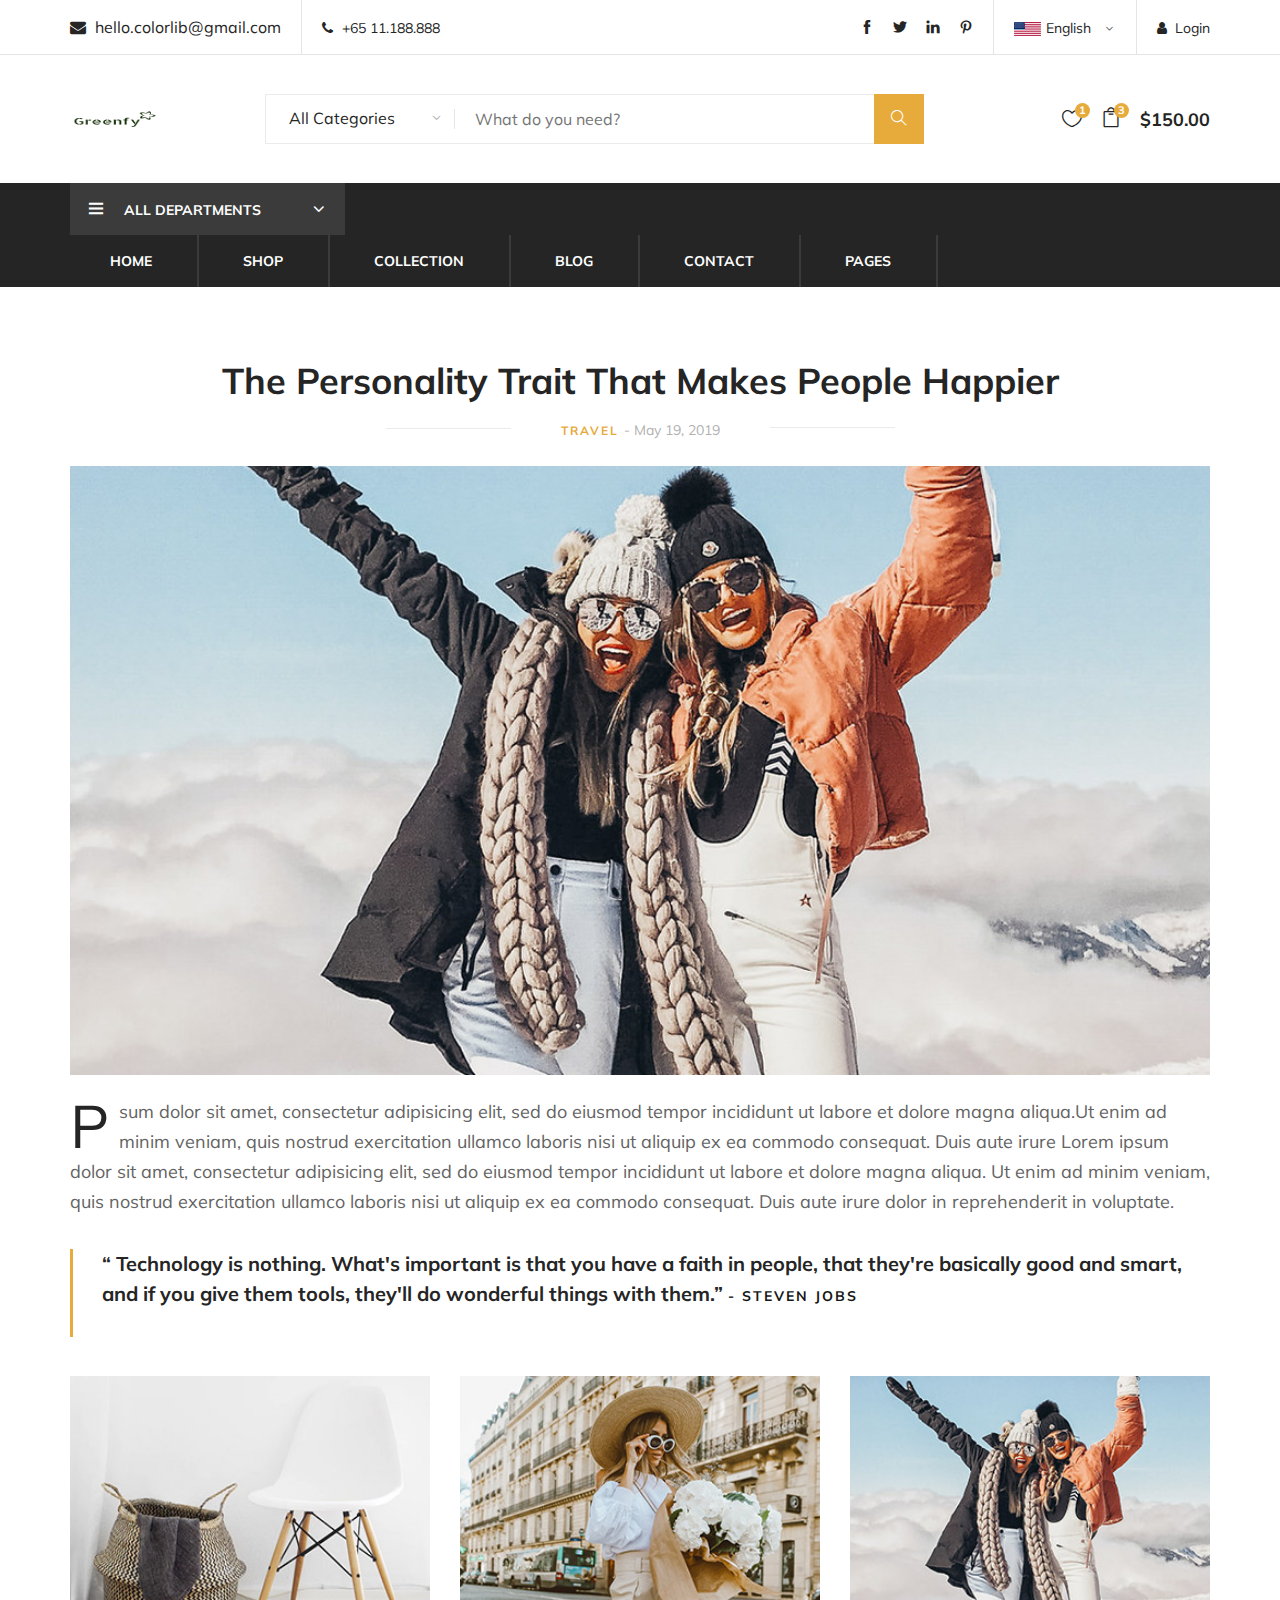
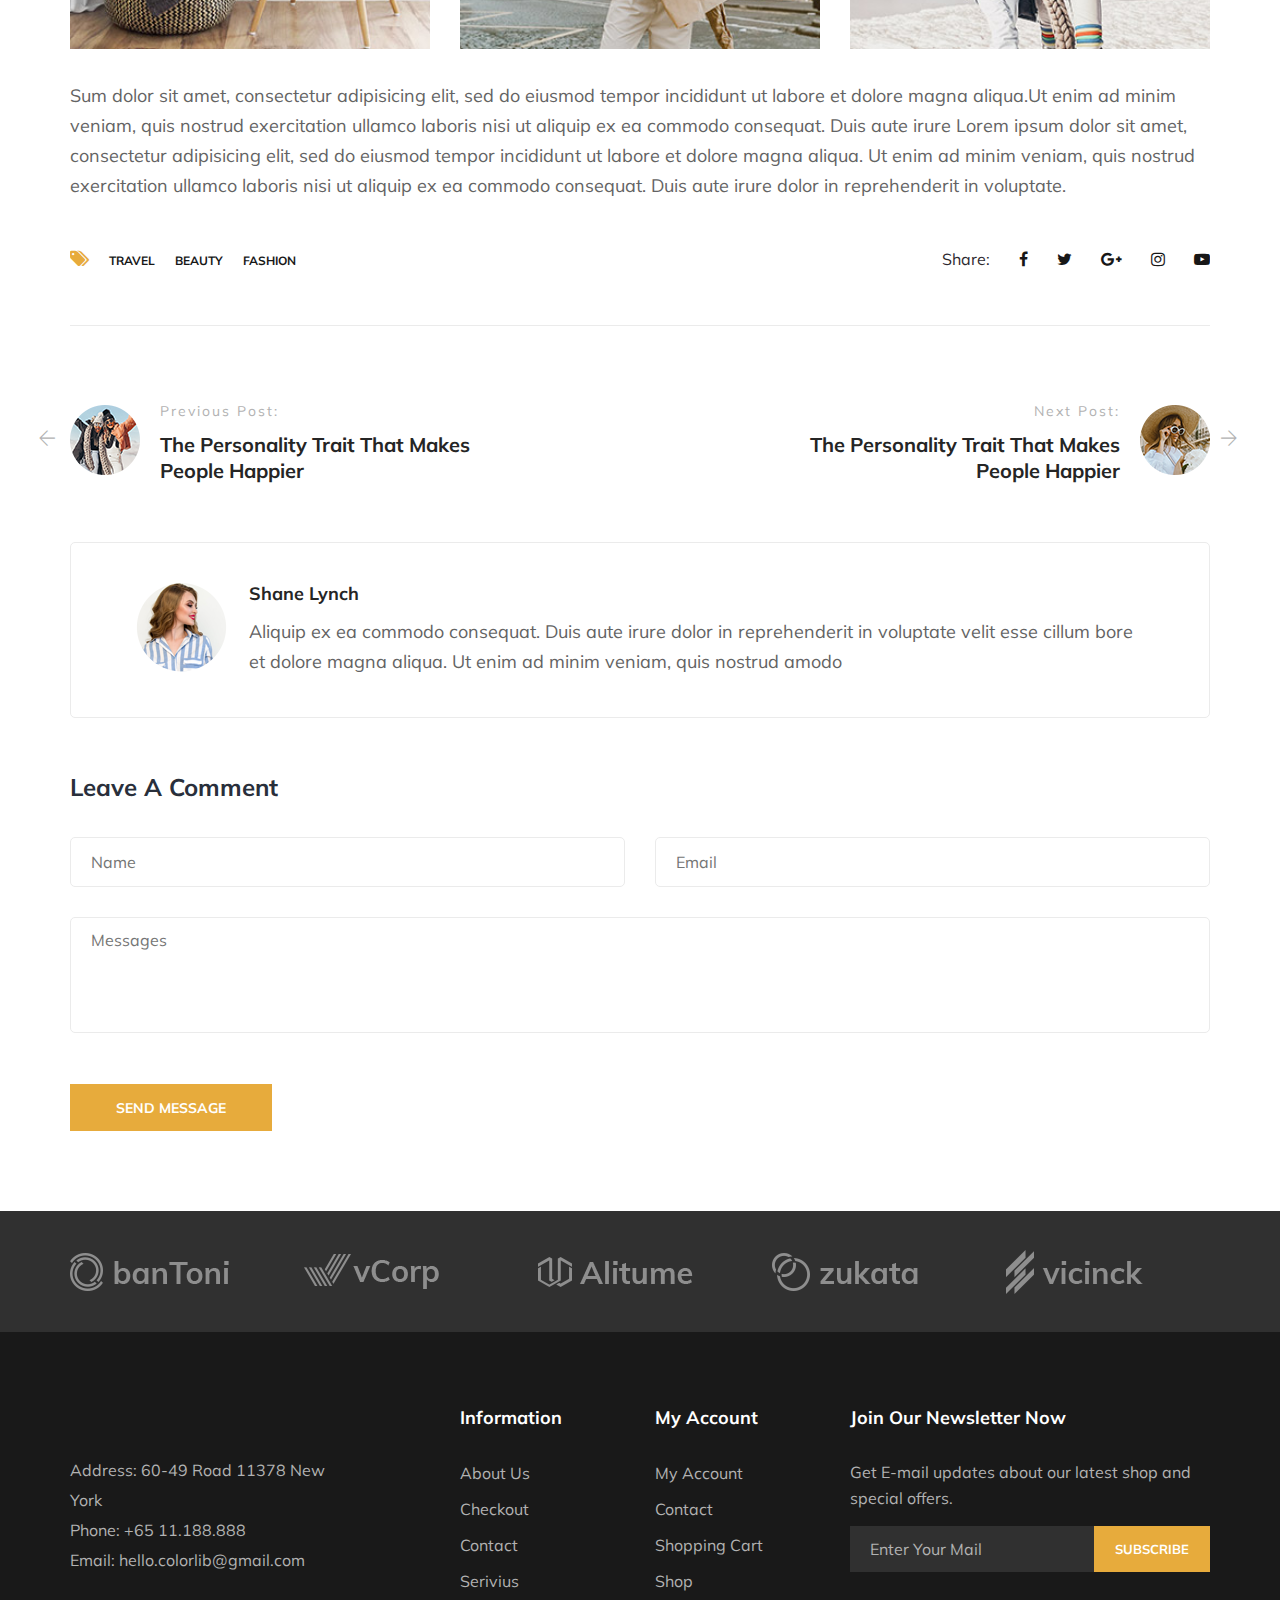
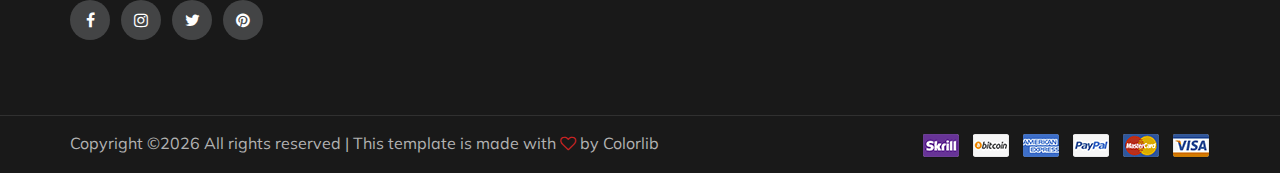
==== GreenfyTemplate/blog-details.html @ fe56a2eb "added templete" ====
<!DOCTYPE html>
<html lang="zxx">

<head>
    <meta charset="UTF-8">
    <meta name="description" content="Fashi Template">
    <meta name="keywords" content="Fashi, unica, creative, html">
    <meta name="viewport" content="width=device-width, initial-scale=1.0">
    <meta http-equiv="X-UA-Compatible" content="ie=edge">
    <title>Fashi | Template</title>

    <!-- Google Font -->
    <link href="https://fonts.googleapis.com/css?family=Muli:300,400,500,600,700,800,900&display=swap" rel="stylesheet">

    <!-- Css Styles -->
    <link rel="stylesheet" href="css/bootstrap.min.css" type="text/css">
    <link rel="stylesheet" href="css/font-awesome.min.css" type="text/css">
    <link rel="stylesheet" href="css/themify-icons.css" type="text/css">
    <link rel="stylesheet" href="css/elegant-icons.css" type="text/css">
    <link rel="stylesheet" href="css/owl.carousel.min.css" type="text/css">
    <link rel="stylesheet" href="css/nice-select.css" type="text/css">
    <link rel="stylesheet" href="css/jquery-ui.min.css" type="text/css">
    <link rel="stylesheet" href="css/slicknav.min.css" type="text/css">
    <link rel="stylesheet" href="css/style.css" type="text/css">
</head>

<body>
    <!-- Page Preloder -->
    <div id="preloder">
        <div class="loader"></div>
    </div>

    <!-- Header Section Begin -->
    <header class="header-section">
        <div class="header-top">
            <div class="container">
                <div class="ht-left">
                    <div class="mail-service">
                        <i class=" fa fa-envelope"></i>
                        hello.colorlib@gmail.com
                    </div>
                    <div class="phone-service">
                        <i class=" fa fa-phone"></i>
                        +65 11.188.888
                    </div>
                </div>
                <div class="ht-right">
                    <a href="#" class="login-panel"><i class="fa fa-user"></i>Login</a>
                    <div class="lan-selector">
                        <select class="language_drop" name="countries" id="countries" style="width:300px;">
                            <option value='yt' data-image="img/flag-1.jpg" data-imagecss="flag yt"
                                data-title="English">English</option>
                            <option value='yu' data-image="img/flag-2.jpg" data-imagecss="flag yu"
                                data-title="Bangladesh">German </option>
                        </select>
                    </div>
                    <div class="top-social">
                        <a href="#"><i class="ti-facebook"></i></a>
                        <a href="#"><i class="ti-twitter-alt"></i></a>
                        <a href="#"><i class="ti-linkedin"></i></a>
                        <a href="#"><i class="ti-pinterest"></i></a>
                    </div>
                </div>
            </div>
        </div>
        <div class="container">
            <div class="inner-header">
                <div class="row">
                    <div class="col-lg-2 col-md-2">
                        <div class="logo">
                            <a href="./index.html">
                                <img src="img/logo.png" alt="">
                            </a>
                        </div>
                    </div>
                    <div class="col-lg-7 col-md-7">
                        <div class="advanced-search">
                            <button type="button" class="category-btn">All Categories</button>
                            <form action="#" class="input-group">
                                <input type="text" placeholder="What do you need?">
                                <button type="button"><i class="ti-search"></i></button>
                            </form>
                        </div>
                    </div>
                    <div class="col-lg-3 text-right col-md-3">
                        <ul class="nav-right">
                            <li class="heart-icon"><a href="#">
                                    <i class="icon_heart_alt"></i>
                                    <span>1</span>
                                </a>
                            </li>
                            <li class="cart-icon"><a href="#">
                                    <i class="icon_bag_alt"></i>
                                    <span>3</span>
                                </a>
                                <div class="cart-hover">
                                    <div class="select-items">
                                        <table>
                                            <tbody>
                                                <tr>
                                                    <td class="si-pic"><img src="img/select-product-1.jpg" alt=""></td>
                                                    <td class="si-text">
                                                        <div class="product-selected">
                                                            <p>$60.00 x 1</p>
                                                            <h6>Kabino Bedside Table</h6>
                                                        </div>
                                                    </td>
                                                    <td class="si-close">
                                                        <i class="ti-close"></i>
                                                    </td>
                                                </tr>
                                                <tr>
                                                    <td class="si-pic"><img src="img/select-product-2.jpg" alt=""></td>
                                                    <td class="si-text">
                                                        <div class="product-selected">
                                                            <p>$60.00 x 1</p>
                                                            <h6>Kabino Bedside Table</h6>
                                                        </div>
                                                    </td>
                                                    <td class="si-close">
                                                        <i class="ti-close"></i>
                                                    </td>
                                                </tr>
                                            </tbody>
                                        </table>
                                    </div>
                                    <div class="select-total">
                                        <span>total:</span>
                                        <h5>$120.00</h5>
                                    </div>
                                    <div class="select-button">
                                        <a href="#" class="primary-btn view-card">VIEW CARD</a>
                                        <a href="#" class="primary-btn checkout-btn">CHECK OUT</a>
                                    </div>
                                </div>
                            </li>
                            <li class="cart-price">$150.00</li>
                        </ul>
                    </div>
                </div>
            </div>
        </div>
        <div class="nav-item">
            <div class="container">
                <div class="nav-depart">
                    <div class="depart-btn">
                        <i class="ti-menu"></i>
                        <span>All departments</span>
                        <ul class="depart-hover">
                            <li class="active"><a href="#">Women’s Clothing</a></li>
                            <li><a href="#">Men’s Clothing</a></li>
                            <li><a href="#">Underwear</a></li>
                            <li><a href="#">Kid's Clothing</a></li>
                            <li><a href="#">Brand Fashion</a></li>
                            <li><a href="#">Accessories/Shoes</a></li>
                            <li><a href="#">Luxury Brands</a></li>
                            <li><a href="#">Brand Outdoor Apparel</a></li>
                        </ul>
                    </div>
                </div>
                <nav class="nav-menu mobile-menu">
                    <ul>
                        <li><a href="./index.html">Home</a></li>
                        <li><a href="./shop.html">Shop</a></li>
                        <li><a href="#">Collection</a>
                            <ul class="dropdown">
                                <li><a href="#">Men's</a></li>
                                <li><a href="#">Women's</a></li>
                                <li><a href="#">Kid's</a></li>
                            </ul>
                        </li>
                        <li><a href="./blog.html">Blog</a></li>
                        <li><a href="./check-out.html">Contact</a></li>
                        <li><a href="#">Pages</a>
                            <ul class="dropdown">
                                <li><a href="./blog-details.html">Blog Details</a></li>
                                <li><a href="./shopping-cart.html">Shopping Cart</a></li>
                                <li><a href="./check-out.html">Checkout</a></li>
                                <li><a href="./faq.html">Faq</a></li>
                                <li><a href="./register.html">Register</a></li>
                                <li><a href="./login.html">Login</a></li>
                            </ul>
                        </li>
                    </ul>
                </nav>
                <div id="mobile-menu-wrap"></div>
            </div>
        </div>
    </header>
    <!-- Header End -->

    <!-- Blog Details Section Begin -->
    <section class="blog-details spad">
        <div class="container">
            <div class="row">
                <div class="col-lg-12">
                    <div class="blog-details-inner">
                        <div class="blog-detail-title">
                            <h2>The Personality Trait That Makes People Happier</h2>
                            <p>travel <span>- May 19, 2019</span></p>
                        </div>
                        <div class="blog-large-pic">
                            <img src="img/blog/blog-detail.jpg" alt="">
                        </div>
                        <div class="blog-detail-desc">
                            <p>psum dolor sit amet, consectetur adipisicing elit, sed do eiusmod tempor incididunt ut
                                labore et dolore magna aliqua.Ut enim ad minim veniam, quis nostrud exercitation ullamco
                                laboris nisi ut aliquip ex ea commodo consequat. Duis aute irure Lorem ipsum dolor sit
                                amet, consectetur adipisicing elit, sed do eiusmod tempor incididunt ut labore et dolore
                                magna aliqua. Ut enim ad minim veniam, quis nostrud exercitation ullamco laboris nisi ut
                                aliquip ex ea commodo consequat. Duis aute irure dolor in reprehenderit in voluptate.
                            </p>
                        </div>
                        <div class="blog-quote">
                            <p>“ Technology is nothing. What's important is that you have a faith in people, that
                                they're basically good and smart, and if you give them tools, they'll do wonderful
                                things with them.” <span>- Steven Jobs</span></p>
                        </div>
                        <div class="blog-more">
                            <div class="row">
                                <div class="col-sm-4">
                                    <img src="img/blog/blog-detail-1.jpg" alt="">
                                </div>
                                <div class="col-sm-4">
                                    <img src="img/blog/blog-detail-2.jpg" alt="">
                                </div>
                                <div class="col-sm-4">
                                    <img src="img/blog/blog-detail-3.jpg" alt="">
                                </div>
                            </div>
                        </div>
                        <p>Sum dolor sit amet, consectetur adipisicing elit, sed do eiusmod tempor incididunt ut labore
                            et dolore magna aliqua.Ut enim ad minim veniam, quis nostrud exercitation ullamco laboris
                            nisi ut aliquip ex ea commodo consequat. Duis aute irure Lorem ipsum dolor sit amet,
                            consectetur adipisicing elit, sed do eiusmod tempor incididunt ut labore et dolore magna
                            aliqua. Ut enim ad minim veniam, quis nostrud exercitation ullamco laboris nisi ut aliquip
                            ex ea commodo consequat. Duis aute irure dolor in reprehenderit in voluptate.</p>
                        <div class="tag-share">
                            <div class="details-tag">
                                <ul>
                                    <li><i class="fa fa-tags"></i></li>
                                    <li>Travel</li>
                                    <li>Beauty</li>
                                    <li>Fashion</li>
                                </ul>
                            </div>
                            <div class="blog-share">
                                <span>Share:</span>
                                <div class="social-links">
                                    <a href="#"><i class="fa fa-facebook"></i></a>
                                    <a href="#"><i class="fa fa-twitter"></i></a>
                                    <a href="#"><i class="fa fa-google-plus"></i></a>
                                    <a href="#"><i class="fa fa-instagram"></i></a>
                                    <a href="#"><i class="fa fa-youtube-play"></i></a>
                                </div>
                            </div>
                        </div>
                        <div class="blog-post">
                            <div class="row">
                                <div class="col-lg-5 col-md-6">
                                    <a href="#" class="prev-blog">
                                        <div class="pb-pic">
                                            <i class="ti-arrow-left"></i>
                                            <img src="img/blog/prev-blog.png" alt="">
                                        </div>
                                        <div class="pb-text">
                                            <span>Previous Post:</span>
                                            <h5>The Personality Trait That Makes People Happier</h5>
                                        </div>
                                    </a>
                                </div>
                                <div class="col-lg-5 offset-lg-2 col-md-6">
                                    <a href="#" class="next-blog">
                                        <div class="nb-pic">
                                            <img src="img/blog/next-blog.png" alt="">
                                            <i class="ti-arrow-right"></i>
                                        </div>
                                        <div class="nb-text">
                                            <span>Next Post:</span>
                                            <h5>The Personality Trait That Makes People Happier</h5>
                                        </div>
                                    </a>
                                </div>
                            </div>
                        </div>
                        <div class="posted-by">
                            <div class="pb-pic">
                                <img src="img/blog/post-by.png" alt="">
                            </div>
                            <div class="pb-text">
                                <a href="#">
                                    <h5>Shane Lynch</h5>
                                </a>
                                <p>Aliquip ex ea commodo consequat. Duis aute irure dolor in reprehenderit in voluptate
                                    velit esse cillum bore et dolore magna aliqua. Ut enim ad minim veniam, quis nostrud
                                    amodo</p>
                            </div>
                        </div>
                        <div class="leave-comment">
                            <h4>Leave A Comment</h4>
                            <form action="#" class="comment-form">
                                <div class="row">
                                    <div class="col-lg-6">
                                        <input type="text" placeholder="Name">
                                    </div>
                                    <div class="col-lg-6">
                                        <input type="text" placeholder="Email">
                                    </div>
                                    <div class="col-lg-12">
                                        <textarea placeholder="Messages"></textarea>
                                        <button type="submit" class="site-btn">Send message</button>
                                    </div>
                                </div>
                            </form>
                        </div>
                    </div>
                </div>
            </div>
        </div>
    </section>
    <!-- Blog Details Section End -->

    <!-- Partner Logo Section Begin -->
    <div class="partner-logo">
        <div class="container">
            <div class="logo-carousel owl-carousel">
                <div class="logo-item">
                    <div class="tablecell-inner">
                        <img src="img/logo-carousel/logo-1.png" alt="">
                    </div>
                </div>
                <div class="logo-item">
                    <div class="tablecell-inner">
                        <img src="img/logo-carousel/logo-2.png" alt="">
                    </div>
                </div>
                <div class="logo-item">
                    <div class="tablecell-inner">
                        <img src="img/logo-carousel/logo-3.png" alt="">
                    </div>
                </div>
                <div class="logo-item">
                    <div class="tablecell-inner">
                        <img src="img/logo-carousel/logo-4.png" alt="">
                    </div>
                </div>
                <div class="logo-item">
                    <div class="tablecell-inner">
                        <img src="img/logo-carousel/logo-5.png" alt="">
                    </div>
                </div>
            </div>
        </div>
    </div>
    <!-- Partner Logo Section End -->

    <!-- Footer Section Begin -->
    <footer class="footer-section">
        <div class="container">
            <div class="row">
                <div class="col-lg-3">
                    <div class="footer-left">
                        <div class="footer-logo">
                            <a href="#"><img src="img/footer-logo.png" alt=""></a>
                        </div>
                        <ul>
                            <li>Address: 60-49 Road 11378 New York</li>
                            <li>Phone: +65 11.188.888</li>
                            <li>Email: hello.colorlib@gmail.com</li>
                        </ul>
                        <div class="footer-social">
                            <a href="#"><i class="fa fa-facebook"></i></a>
                            <a href="#"><i class="fa fa-instagram"></i></a>
                            <a href="#"><i class="fa fa-twitter"></i></a>
                            <a href="#"><i class="fa fa-pinterest"></i></a>
                        </div>
                    </div>
                </div>
                <div class="col-lg-2 offset-lg-1">
                    <div class="footer-widget">
                        <h5>Information</h5>
                        <ul>
                            <li><a href="#">About Us</a></li>
                            <li><a href="#">Checkout</a></li>
                            <li><a href="#">Contact</a></li>
                            <li><a href="#">Serivius</a></li>
                        </ul>
                    </div>
                </div>
                <div class="col-lg-2">
                    <div class="footer-widget">
                        <h5>My Account</h5>
                        <ul>
                            <li><a href="#">My Account</a></li>
                            <li><a href="#">Contact</a></li>
                            <li><a href="#">Shopping Cart</a></li>
                            <li><a href="#">Shop</a></li>
                        </ul>
                    </div>
                </div>
                <div class="col-lg-4">
                    <div class="newslatter-item">
                        <h5>Join Our Newsletter Now</h5>
                        <p>Get E-mail updates about our latest shop and special offers.</p>
                        <form action="#" class="subscribe-form">
                            <input type="text" placeholder="Enter Your Mail">
                            <button type="button">Subscribe</button>
                        </form>
                    </div>
                </div>
            </div>
        </div>
        <div class="copyright-reserved">
            <div class="container">
                <div class="row">
                    <div class="col-lg-12">
                        <div class="copyright-text">
                            <!-- Link back to Colorlib can't be removed. Template is licensed under CC BY 3.0. -->
Copyright &copy;<script>document.write(new Date().getFullYear());</script> All rights reserved | This template is made with <i class="fa fa-heart-o" aria-hidden="true"></i> by <a href="https://colorlib.com" target="_blank">Colorlib</a>
<!-- Link back to Colorlib can't be removed. Template is licensed under CC BY 3.0. -->
                        </div>
                        <div class="payment-pic">
                            <img src="img/payment-method.png" alt="">
                        </div>
                    </div>
                </div>
            </div>
        </div>
    </footer>
    <!-- Footer Section End -->

    <!-- Js Plugins -->
    <script src="js/jquery-3.3.1.min.js"></script>
    <script src="js/bootstrap.min.js"></script>
    <script src="js/jquery-ui.min.js"></script>
    <script src="js/jquery.countdown.min.js"></script>
    <script src="js/jquery.nice-select.min.js"></script>
    <script src="js/jquery.zoom.min.js"></script>
    <script src="js/jquery.dd.min.js"></script>
    <script src="js/jquery.slicknav.js"></script>
    <script src="js/owl.carousel.min.js"></script>
    <script src="js/main.js"></script>
</body>

</html>
---- GreenfyTemplate/css/themify-icons.css ----
@font-face {
	font-family: 'themify';
	src:url('../fonts/themify.eot?-fvbane');
	src:url('../fonts/themify.eot?#iefix-fvbane') format('embedded-opentype'),
		url('../fonts/themify.woff?-fvbane') format('woff'),
		url('../fonts/themify.ttf?-fvbane') format('truetype'),
		url('../fonts/themify.svg?-fvbane#themify') format('svg');
	font-weight: normal;
	font-style: normal;
}

[class^="ti-"], [class*=" ti-"] {
	font-family: 'themify';
	speak: none;
	font-style: normal;
	font-weight: normal;
	font-variant: normal;
	text-transform: none;
	line-height: 1;

	/* Better Font Rendering =========== */
	-webkit-font-smoothing: antialiased;
	-moz-osx-font-smoothing: grayscale;
}

.ti-wand:before {
	content: "\e600";
}
.ti-volume:before {
	content: "\e601";
}
.ti-user:before {
	content: "\e602";
}
.ti-unlock:before {
	content: "\e603";
}
.ti-unlink:before {
	content: "\e604";
}
.ti-trash:before {
	content: "\e605";
}
.ti-thought:before {
	content: "\e606";
}
.ti-target:before {
	content: "\e607";
}
.ti-tag:before {
	content: "\e608";
}
.ti-tablet:before {
	content: "\e609";
}
.ti-star:before {
	content: "\e60a";
}
.ti-spray:before {
	content: "\e60b";
}
.ti-signal:before {
	content: "\e60c";
}
.ti-shopping-cart:before {
	content: "\e60d";
}
.ti-shopping-cart-full:before {
	content: "\e60e";
}
.ti-settings:before {
	content: "\e60f";
}
.ti-search:before {
	content: "\e610";
}
.ti-zoom-in:before {
	content: "\e611";
}
.ti-zoom-out:before {
	content: "\e612";
}
.ti-cut:before {
	content: "\e613";
}
.ti-ruler:before {
	content: "\e614";
}
.ti-ruler-pencil:before {
	content: "\e615";
}
.ti-ruler-alt:before {
	content: "\e616";
}
.ti-bookmark:before {
	content: "\e617";
}
.ti-bookmark-alt:before {
	content: "\e618";
}
.ti-reload:before {
	content: "\e619";
}
.ti-plus:before {
	content: "\e61a";
}
.ti-pin:before {
	content: "\e61b";
}
.ti-pencil:before {
	content: "\e61c";
}
.ti-pencil-alt:before {
	content: "\e61d";
}
.ti-paint-roller:before {
	content: "\e61e";
}
.ti-paint-bucket:before {
	content: "\e61f";
}
.ti-na:before {
	content: "\e620";
}
.ti-mobile:before {
	content: "\e621";
}
.ti-minus:before {
	content: "\e622";
}
.ti-medall:before {
	content: "\e623";
}
.ti-medall-alt:before {
	content: "\e624";
}
.ti-marker:before {
	content: "\e625";
}
.ti-marker-alt:before {
	content: "\e626";
}
.ti-arrow-up:before {
	content: "\e627";
}
.ti-arrow-right:before {
	content: "\e628";
}
.ti-arrow-left:before {
	content: "\e629";
}
.ti-arrow-down:before {
	content: "\e62a";
}
.ti-lock:before {
	content: "\e62b";
}
.ti-location-arrow:before {
	content: "\e62c";
}
.ti-link:before {
	content: "\e62d";
}
.ti-layout:before {
	content: "\e62e";
}
.ti-layers:before {
	content: "\e62f";
}
.ti-layers-alt:before {
	content: "\e630";
}
.ti-key:before {
	content: "\e631";
}
.ti-import:before {
	content: "\e632";
}
.ti-image:before {
	content: "\e633";
}
.ti-heart:before {
	content: "\e634";
}
.ti-heart-broken:before {
	content: "\e635";
}
.ti-hand-stop:before {
	content: "\e636";
}
.ti-hand-open:before {
	content: "\e637";
}
.ti-hand-drag:before {
	content: "\e638";
}
.ti-folder:before {
	content: "\e639";
}
.ti-flag:before {
	content: "\e63a";
}
.ti-flag-alt:before {
	content: "\e63b";
}
.ti-flag-alt-2:before {
	content: "\e63c";
}
.ti-eye:before {
	content: "\e63d";
}
.ti-export:before {
	content: "\e63e";
}
.ti-exchange-vertical:before {
	content: "\e63f";
}
.ti-desktop:before {
	content: "\e640";
}
.ti-cup:before {
	content: "\e641";
}
.ti-crown:before {
	content: "\e642";
}
.ti-comments:before {
	content: "\e643";
}
.ti-comment:before {
	content: "\e644";
}
.ti-comment-alt:before {
	content: "\e645";
}
.ti-close:before {
	content: "\e646";
}
.ti-clip:before {
	content: "\e647";
}
.ti-angle-up:before {
	content: "\e648";
}
.ti-angle-right:before {
	content: "\e649";
}
.ti-angle-left:before {
	content: "\e64a";
}
.ti-angle-down:before {
	content: "\e64b";
}
.ti-check:before {
	content: "\e64c";
}
.ti-check-box:before {
	content: "\e64d";
}
.ti-camera:before {
	content: "\e64e";
}
.ti-announcement:before {
	content: "\e64f";
}
.ti-brush:before {
	content: "\e650";
}
.ti-briefcase:before {
	content: "\e651";
}
.ti-bolt:before {
	content: "\e652";
}
.ti-bolt-alt:before {
	content: "\e653";
}
.ti-blackboard:before {
	content: "\e654";
}
.ti-bag:before {
	content: "\e655";
}
.ti-move:before {
	content: "\e656";
}
.ti-arrows-vertical:before {
	content: "\e657";
}
.ti-arrows-horizontal:before {
	content: "\e658";
}
.ti-fullscreen:before {
	content: "\e659";
}
.ti-arrow-top-right:before {
	content: "\e65a";
}
.ti-arrow-top-left:before {
	content: "\e65b";
}
.ti-arrow-circle-up:before {
	content: "\e65c";
}
.ti-arrow-circle-right:before {
	content: "\e65d";
}
.ti-arrow-circle-left:before {
	content: "\e65e";
}
.ti-arrow-circle-down:before {
	content: "\e65f";
}
.ti-angle-double-up:before {
	content: "\e660";
}
.ti-angle-double-right:before {
	content: "\e661";
}
.ti-angle-double-left:before {
	content: "\e662";
}
.ti-angle-double-down:before {
	content: "\e663";
}
.ti-zip:before {
	content: "\e664";
}
.ti-world:before {
	content: "\e665";
}
.ti-wheelchair:before {
	content: "\e666";
}
.ti-view-list:before {
	content: "\e667";
}
.ti-view-list-alt:before {
	content: "\e668";
}
.ti-view-grid:before {
	content: "\e669";
}
.ti-uppercase:before {
	content: "\e66a";
}
.ti-upload:before {
	content: "\e66b";
}
.ti-underline:before {
	content: "\e66c";
}
.ti-truck:before {
	content: "\e66d";
}
.ti-timer:before {
	content: "\e66e";
}
.ti-ticket:before {
	content: "\e66f";
}
.ti-thumb-up:before {
	content: "\e670";
}
.ti-thumb-down:before {
	content: "\e671";
}
.ti-text:before {
	content: "\e672";
}
.ti-stats-up:before {
	content: "\e673";
}
.ti-stats-down:before {
	content: "\e674";
}
.ti-split-v:before {
	content: "\e675";
}
.ti-split-h:before {
	content: "\e676";
}
.ti-smallcap:before {
	content: "\e677";
}
.ti-shine:before {
	content: "\e678";
}
.ti-shift-right:before {
	content: "\e679";
}
.ti-shift-left:before {
	content: "\e67a";
}
.ti-shield:before {
	content: "\e67b";
}
.ti-notepad:before {
	content: "\e67c";
}
.ti-server:before {
	content: "\e67d";
}
.ti-quote-right:before {
	content: "\e67e";
}
.ti-quote-left:before {
	content: "\e67f";
}
.ti-pulse:before {
	content: "\e680";
}
.ti-printer:before {
	content: "\e681";
}
.ti-power-off:before {
	content: "\e682";
}
.ti-plug:before {
	content: "\e683";
}
.ti-pie-chart:before {
	content: "\e684";
}
.ti-paragraph:before {
	content: "\e685";
}
.ti-panel:before {
	content: "\e686";
}
.ti-package:before {
	content: "\e687";
}
.ti-music:before {
	content: "\e688";
}
.ti-music-alt:before {
	content: "\e689";
}
.ti-mouse:before {
	content: "\e68a";
}
.ti-mouse-alt:before {
	content: "\e68b";
}
.ti-money:before {
	content: "\e68c";
}
.ti-microphone:before {
	content: "\e68d";
}
.ti-menu:before {
	content: "\e68e";
}
.ti-menu-alt:before {
	content: "\e68f";
}
.ti-map:before {
	content: "\e690";
}
.ti-map-alt:before {
	content: "\e691";
}
.ti-loop:before {
	content: "\e692";
}
.ti-location-pin:before {
	content: "\e693";
}
.ti-list:before {
	content: "\e694";
}
.ti-light-bulb:before {
	content: "\e695";
}
.ti-Italic:before {
	content: "\e696";
}
.ti-info:before {
	content: "\e697";
}
.ti-infinite:before {
	content: "\e698";
}
.ti-id-badge:before {
	content: "\e699";
}
.ti-hummer:before {
	content: "\e69a";
}
.ti-home:before {
	content: "\e69b";
}
.ti-help:before {
	content: "\e69c";
}
.ti-headphone:before {
	content: "\e69d";
}
.ti-harddrives:before {
	content: "\e69e";
}
.ti-harddrive:before {
	content: "\e69f";
}
.ti-gift:before {
	content: "\e6a0";
}
.ti-game:before {
	content: "\e6a1";
}
.ti-filter:before {
	content: "\e6a2";
}
.ti-files:before {
	content: "\e6a3";
}
.ti-file:before {
	content: "\e6a4";
}
.ti-eraser:before {
	content: "\e6a5";
}
.ti-envelope:before {
	content: "\e6a6";
}
.ti-download:before {
	content: "\e6a7";
}
.ti-direction:before {
	content: "\e6a8";
}
.ti-direction-alt:before {
	content: "\e6a9";
}
.ti-dashboard:before {
	content: "\e6aa";
}
.ti-control-stop:before {
	content: "\e6ab";
}
.ti-control-shuffle:before {
	content: "\e6ac";
}
.ti-control-play:before {
	content: "\e6ad";
}
.ti-control-pause:before {
	content: "\e6ae";
}
.ti-control-forward:before {
	content: "\e6af";
}
.ti-control-backward:before {
	content: "\e6b0";
}
.ti-cloud:before {
	content: "\e6b1";
}
.ti-cloud-up:before {
	content: "\e6b2";
}
.ti-cloud-down:before {
	content: "\e6b3";
}
.ti-clipboard:before {
	content: "\e6b4";
}
.ti-car:before {
	content: "\e6b5";
}
.ti-calendar:before {
	content: "\e6b6";
}
.ti-book:before {
	content: "\e6b7";
}
.ti-bell:before {
	content: "\e6b8";
}
.ti-basketball:before {
	content: "\e6b9";
}
.ti-bar-chart:before {
	content: "\e6ba";
}
.ti-bar-chart-alt:before {
	content: "\e6bb";
}
.ti-back-right:before {
	content: "\e6bc";
}
.ti-back-left:before {
	content: "\e6bd";
}
.ti-arrows-corner:before {
	content: "\e6be";
}
.ti-archive:before {
	content: "\e6bf";
}
.ti-anchor:before {
	content: "\e6c0";
}
.ti-align-right:before {
	content: "\e6c1";
}
.ti-align-left:before {
	content: "\e6c2";
}
.ti-align-justify:before {
	content: "\e6c3";
}
.ti-align-center:before {
	content: "\e6c4";
}
.ti-alert:before {
	content: "\e6c5";
}
.ti-alarm-clock:before {
	content: "\e6c6";
}
.ti-agenda:before {
	content: "\e6c7";
}
.ti-write:before {
	content: "\e6c8";
}
.ti-window:before {
	content: "\e6c9";
}
.ti-widgetized:before {
	content: "\e6ca";
}
.ti-widget:before {
	content: "\e6cb";
}
.ti-widget-alt:before {
	content: "\e6cc";
}
.ti-wallet:before {
	content: "\e6cd";
}
.ti-video-clapper:before {
	content: "\e6ce";
}
.ti-video-camera:before {
	content: "\e6cf";
}
.ti-vector:before {
	content: "\e6d0";
}
.ti-themify-logo:before {
	content: "\e6d1";
}
.ti-themify-favicon:before {
	content: "\e6d2";
}
.ti-themify-favicon-alt:before {
	content: "\e6d3";
}
.ti-support:before {
	content: "\e6d4";
}
.ti-stamp:before {
	content: "\e6d5";
}
.ti-split-v-alt:before {
	content: "\e6d6";
}
.ti-slice:before {
	content: "\e6d7";
}
.ti-shortcode:before {
	content: "\e6d8";
}
.ti-shift-right-alt:before {
	content: "\e6d9";
}
.ti-shift-left-alt:before {
	content: "\e6da";
}
.ti-ruler-alt-2:before {
	content: "\e6db";
}
.ti-receipt:before {
	content: "\e6dc";
}
.ti-pin2:before {
	content: "\e6dd";
}
.ti-pin-alt:before {
	content: "\e6de";
}
.ti-pencil-alt2:before {
	content: "\e6df";
}
.ti-palette:before {
	content: "\e6e0";
}
.ti-more:before {
	content: "\e6e1";
}
.ti-more-alt:before {
	content: "\e6e2";
}
.ti-microphone-alt:before {
	content: "\e6e3";
}
.ti-magnet:before {
	content: "\e6e4";
}
.ti-line-double:before {
	content: "\e6e5";
}
.ti-line-dotted:before {
	content: "\e6e6";
}
.ti-line-dashed:before {
	content: "\e6e7";
}
.ti-layout-width-full:before {
	content: "\e6e8";
}
.ti-layout-width-default:before {
	content: "\e6e9";
}
.ti-layout-width-default-alt:before {
	content: "\e6ea";
}
.ti-layout-tab:before {
	content: "\e6eb";
}
.ti-layout-tab-window:before {
	content: "\e6ec";
}
.ti-layout-tab-v:before {
	content: "\e6ed";
}
.ti-layout-tab-min:before {
	content: "\e6ee";
}
.ti-layout-slider:before {
	content: "\e6ef";
}
.ti-layout-slider-alt:before {
	content: "\e6f0";
}
.ti-layout-sidebar-right:before {
	content: "\e6f1";
}
.ti-layout-sidebar-none:before {
	content: "\e6f2";
}
.ti-layout-sidebar-left:before {
	content: "\e6f3";
}
.ti-layout-placeholder:before {
	content: "\e6f4";
}
.ti-layout-menu:before {
	content: "\e6f5";
}
.ti-layout-menu-v:before {
	content: "\e6f6";
}
.ti-layout-menu-separated:before {
	content: "\e6f7";
}
.ti-layout-menu-full:before {
	content: "\e6f8";
}
.ti-layout-media-right-alt:before {
	content: "\e6f9";
}
.ti-layout-media-right:before {
	content: "\e6fa";
}
.ti-layout-media-overlay:before {
	content: "\e6fb";
}
.ti-layout-media-overlay-alt:before {
	content: "\e6fc";
}
.ti-layout-media-overlay-alt-2:before {
	content: "\e6fd";
}
.ti-layout-media-left-alt:before {
	content: "\e6fe";
}
.ti-layout-media-left:before {
	content: "\e6ff";
}
.ti-layout-media-center-alt:before {
	content: "\e700";
}
.ti-layout-media-center:before {
	content: "\e701";
}
.ti-layout-list-thumb:before {
	content: "\e702";
}
.ti-layout-list-thumb-alt:before {
	content: "\e703";
}
.ti-layout-list-post:before {
	content: "\e704";
}
.ti-layout-list-large-image:before {
	content: "\e705";
}
.ti-layout-line-solid:before {
	content: "\e706";
}
.ti-layout-grid4:before {
	content: "\e707";
}
.ti-layout-grid3:before {
	content: "\e708";
}
.ti-layout-grid2:before {
	content: "\e709";
}
.ti-layout-grid2-thumb:before {
	content: "\e70a";
}
.ti-layout-cta-right:before {
	content: "\e70b";
}
.ti-layout-cta-left:before {
	content: "\e70c";
}
.ti-layout-cta-center:before {
	content: "\e70d";
}
.ti-layout-cta-btn-right:before {
	content: "\e70e";
}
.ti-layout-cta-btn-left:before {
	content: "\e70f";
}
.ti-layout-column4:before {
	content: "\e710";
}
.ti-layout-column3:before {
	content: "\e711";
}
.ti-layout-column2:before {
	content: "\e712";
}
.ti-layout-accordion-separated:before {
	content: "\e713";
}
.ti-layout-accordion-merged:before {
	content: "\e714";
}
.ti-layout-accordion-list:before {
	content: "\e715";
}
.ti-ink-pen:before {
	content: "\e716";
}
.ti-info-alt:before {
	content: "\e717";
}
.ti-help-alt:before {
	content: "\e718";
}
.ti-headphone-alt:before {
	content: "\e719";
}
.ti-hand-point-up:before {
	content: "\e71a";
}
.ti-hand-point-right:before {
	content: "\e71b";
}
.ti-hand-point-left:before {
	content: "\e71c";
}
.ti-hand-point-down:before {
	content: "\e71d";
}
.ti-gallery:before {
	content: "\e71e";
}
.ti-face-smile:before {
	content: "\e71f";
}
.ti-face-sad:before {
	content: "\e720";
}
.ti-credit-card:before {
	content: "\e721";
}
.ti-control-skip-forward:before {
	content: "\e722";
}
.ti-control-skip-backward:before {
	content: "\e723";
}
.ti-control-record:before {
	content: "\e724";
}
.ti-control-eject:before {
	content: "\e725";
}
.ti-comments-smiley:before {
	content: "\e726";
}
.ti-brush-alt:before {
	content: "\e727";
}
.ti-youtube:before {
	content: "\e728";
}
.ti-vimeo:before {
	content: "\e729";
}
.ti-twitter:before {
	content: "\e72a";
}
.ti-time:before {
	content: "\e72b";
}
.ti-tumblr:before {
	content: "\e72c";
}
.ti-skype:before {
	content: "\e72d";
}
.ti-share:before {
	content: "\e72e";
}
.ti-share-alt:before {
	content: "\e72f";
}
.ti-rocket:before {
	content: "\e730";
}
.ti-pinterest:before {
	content: "\e731";
}
.ti-new-window:before {
	content: "\e732";
}
.ti-microsoft:before {
	content: "\e733";
}
.ti-list-ol:before {
	content: "\e734";
}
.ti-linkedin:before {
	content: "\e735";
}
.ti-layout-sidebar-2:before {
	content: "\e736";
}
.ti-layout-grid4-alt:before {
	content: "\e737";
}
.ti-layout-grid3-alt:before {
	content: "\e738";
}
.ti-layout-grid2-alt:before {
	content: "\e739";
}
.ti-layout-column4-alt:before {
	content: "\e73a";
}
.ti-layout-column3-alt:before {
	content: "\e73b";
}
.ti-layout-column2-alt:before {
	content: "\e73c";
}
.ti-instagram:before {
	content: "\e73d";
}
.ti-google:before {
	content: "\e73e";
}
.ti-github:before {
	content: "\e73f";
}
.ti-flickr:before {
	content: "\e740";
}
.ti-facebook:before {
	content: "\e741";
}
.ti-dropbox:before {
	content: "\e742";
}
.ti-dribbble:before {
	content: "\e743";
}
.ti-apple:before {
	content: "\e744";
}
.ti-android:before {
	content: "\e745";
}
.ti-save:before {
	content: "\e746";
}
.ti-save-alt:before {
	content: "\e747";
}
.ti-yahoo:before {
	content: "\e748";
}
.ti-wordpress:before {
	content: "\e749";
}
.ti-vimeo-alt:before {
	content: "\e74a";
}
.ti-twitter-alt:before {
	content: "\e74b";
}
.ti-tumblr-alt:before {
	content: "\e74c";
}
.ti-trello:before {
	content: "\e74d";
}
.ti-stack-overflow:before {
	content: "\e74e";
}
.ti-soundcloud:before {
	content: "\e74f";
}
.ti-sharethis:before {
	content: "\e750";
}
.ti-sharethis-alt:before {
	content: "\e751";
}
.ti-reddit:before {
	content: "\e752";
}
.ti-pinterest-alt:before {
	content: "\e753";
}
.ti-microsoft-alt:before {
	content: "\e754";
}
.ti-linux:before {
	content: "\e755";
}
.ti-jsfiddle:before {
	content: "\e756";
}
.ti-joomla:before {
	content: "\e757";
}
.ti-html5:before {
	content: "\e758";
}
.ti-flickr-alt:before {
	content: "\e759";
}
.ti-email:before {
	content: "\e75a";
}
.ti-drupal:before {
	content: "\e75b";
}
.ti-dropbox-alt:before {
	content: "\e75c";
}
.ti-css3:before {
	content: "\e75d";
}
.ti-rss:before {
	content: "\e75e";
}
.ti-rss-alt:before {
	content: "\e75f";
}
---- GreenfyTemplate/css/elegant-icons.css ----
@font-face {
	font-family: 'ElegantIcons';
	src:url('../fonts/ElegantIcons.eot');
	src:url('../fonts/ElegantIcons.eot?#iefix') format('embedded-opentype'),
		url('../fonts/ElegantIcons.woff') format('woff'),
		url('../fonts/ElegantIcons.ttf') format('truetype'),
		url('../fonts/ElegantIcons.svg#ElegantIcons') format('svg');
	font-weight: normal;
	font-style: normal;
}

/* Use the following CSS code if you want to use data attributes for inserting your icons */
[data-icon]:before {
	font-family: 'ElegantIcons';
	content: attr(data-icon);
	speak: none;
	font-weight: normal;
	font-variant: normal;
	text-transform: none;
	line-height: 1;
	-webkit-font-smoothing: antialiased;
	-moz-osx-font-smoothing: grayscale;
}

/* Use the following CSS code if you want to have a class per icon */
/*
Instead of a list of all class selectors,
you can use the generic selector below, but it's slower:
[class*="your-class-prefix"] {
*/
.arrow_up, .arrow_down, .arrow_left, .arrow_right, .arrow_left-up, .arrow_right-up, .arrow_right-down, .arrow_left-down, .arrow-up-down, .arrow_up-down_alt, .arrow_left-right_alt, .arrow_left-right, .arrow_expand_alt2, .arrow_expand_alt, .arrow_condense, .arrow_expand, .arrow_move, .arrow_carrot-up, .arrow_carrot-down, .arrow_carrot-left, .arrow_carrot-right, .arrow_carrot-2up, .arrow_carrot-2down, .arrow_carrot-2left, .arrow_carrot-2right, .arrow_carrot-up_alt2, .arrow_carrot-down_alt2, .arrow_carrot-left_alt2, .arrow_carrot-right_alt2, .arrow_carrot-2up_alt2, .arrow_carrot-2down_alt2, .arrow_carrot-2left_alt2, .arrow_carrot-2right_alt2, .arrow_triangle-up, .arrow_triangle-down, .arrow_triangle-left, .arrow_triangle-right, .arrow_triangle-up_alt2, .arrow_triangle-down_alt2, .arrow_triangle-left_alt2, .arrow_triangle-right_alt2, .arrow_back, .icon_minus-06, .icon_plus, .icon_close, .icon_check, .icon_minus_alt2, .icon_plus_alt2, .icon_close_alt2, .icon_check_alt2, .icon_zoom-out_alt, .icon_zoom-in_alt, .icon_search, .icon_box-empty, .icon_box-selected, .icon_minus-box, .icon_plus-box, .icon_box-checked, .icon_circle-empty, .icon_circle-slelected, .icon_stop_alt2, .icon_stop, .icon_pause_alt2, .icon_pause, .icon_menu, .icon_menu-square_alt2, .icon_menu-circle_alt2, .icon_ul, .icon_ol, .icon_adjust-horiz, .icon_adjust-vert, .icon_document_alt, .icon_documents_alt, .icon_pencil, .icon_pencil-edit_alt, .icon_pencil-edit, .icon_folder-alt, .icon_folder-open_alt, .icon_folder-add_alt, .icon_info_alt, .icon_error-oct_alt, .icon_error-circle_alt, .icon_error-triangle_alt, .icon_question_alt2, .icon_question, .icon_comment_alt, .icon_chat_alt, .icon_vol-mute_alt, .icon_volume-low_alt, .icon_volume-high_alt, .icon_quotations, .icon_quotations_alt2, .icon_clock_alt, .icon_lock_alt, .icon_lock-open_alt, .icon_key_alt, .icon_cloud_alt, .icon_cloud-upload_alt, .icon_cloud-download_alt, .icon_image, .icon_images, .icon_lightbulb_alt, .icon_gift_alt, .icon_house_alt, .icon_genius, .icon_mobile, .icon_tablet, .icon_laptop, .icon_desktop, .icon_camera_alt, .icon_mail_alt, .icon_cone_alt, .icon_ribbon_alt, .icon_bag_alt, .icon_creditcard, .icon_cart_alt, .icon_paperclip, .icon_tag_alt, .icon_tags_alt, .icon_trash_alt, .icon_cursor_alt, .icon_mic_alt, .icon_compass_alt, .icon_pin_alt, .icon_pushpin_alt, .icon_map_alt, .icon_drawer_alt, .icon_toolbox_alt, .icon_book_alt, .icon_calendar, .icon_film, .icon_table, .icon_contacts_alt, .icon_headphones, .icon_lifesaver, .icon_piechart, .icon_refresh, .icon_link_alt, .icon_link, .icon_loading, .icon_blocked, .icon_archive_alt, .icon_heart_alt, .icon_star_alt, .icon_star-half_alt, .icon_star, .icon_star-half, .icon_tools, .icon_tool, .icon_cog, .icon_cogs, .arrow_up_alt, .arrow_down_alt, .arrow_left_alt, .arrow_right_alt, .arrow_left-up_alt, .arrow_right-up_alt, .arrow_right-down_alt, .arrow_left-down_alt, .arrow_condense_alt, .arrow_expand_alt3, .arrow_carrot_up_alt, .arrow_carrot-down_alt, .arrow_carrot-left_alt, .arrow_carrot-right_alt, .arrow_carrot-2up_alt, .arrow_carrot-2dwnn_alt, .arrow_carrot-2left_alt, .arrow_carrot-2right_alt, .arrow_triangle-up_alt, .arrow_triangle-down_alt, .arrow_triangle-left_alt, .arrow_triangle-right_alt, .icon_minus_alt, .icon_plus_alt, .icon_close_alt, .icon_check_alt, .icon_zoom-out, .icon_zoom-in, .icon_stop_alt, .icon_menu-square_alt, .icon_menu-circle_alt, .icon_document, .icon_documents, .icon_pencil_alt, .icon_folder, .icon_folder-open, .icon_folder-add, .icon_folder_upload, .icon_folder_download, .icon_info, .icon_error-circle, .icon_error-oct, .icon_error-triangle, .icon_question_alt, .icon_comment, .icon_chat, .icon_vol-mute, .icon_volume-low, .icon_volume-high, .icon_quotations_alt, .icon_clock, .icon_lock, .icon_lock-open, .icon_key, .icon_cloud, .icon_cloud-upload, .icon_cloud-download, .icon_lightbulb, .icon_gift, .icon_house, .icon_camera, .icon_mail, .icon_cone, .icon_ribbon, .icon_bag, .icon_cart, .icon_tag, .icon_tags, .icon_trash, .icon_cursor, .icon_mic, .icon_compass, .icon_pin, .icon_pushpin, .icon_map, .icon_drawer, .icon_toolbox, .icon_book, .icon_contacts, .icon_archive, .icon_heart, .icon_profile, .icon_group, .icon_grid-2x2, .icon_grid-3x3, .icon_music, .icon_pause_alt, .icon_phone, .icon_upload, .icon_download, .social_facebook, .social_twitter, .social_pinterest, .social_googleplus, .social_tumblr, .social_tumbleupon, .social_wordpress, .social_instagram, .social_dribbble, .social_vimeo, .social_linkedin, .social_rss, .social_deviantart, .social_share, .social_myspace, .social_skype, .social_youtube, .social_picassa, .social_googledrive, .social_flickr, .social_blogger, .social_spotify, .social_delicious, .social_facebook_circle, .social_twitter_circle, .social_pinterest_circle, .social_googleplus_circle, .social_tumblr_circle, .social_stumbleupon_circle, .social_wordpress_circle, .social_instagram_circle, .social_dribbble_circle, .social_vimeo_circle, .social_linkedin_circle, .social_rss_circle, .social_deviantart_circle, .social_share_circle, .social_myspace_circle, .social_skype_circle, .social_youtube_circle, .social_picassa_circle, .social_googledrive_alt2, .social_flickr_circle, .social_blogger_circle, .social_spotify_circle, .social_delicious_circle, .social_facebook_square, .social_twitter_square, .social_pinterest_square, .social_googleplus_square, .social_tumblr_square, .social_stumbleupon_square, .social_wordpress_square, .social_instagram_square, .social_dribbble_square, .social_vimeo_square, .social_linkedin_square, .social_rss_square, .social_deviantart_square, .social_share_square, .social_myspace_square, .social_skype_square, .social_youtube_square, .social_picassa_square, .social_googledrive_square, .social_flickr_square, .social_blogger_square, .social_spotify_square, .social_delicious_square, .icon_printer, .icon_calulator, .icon_building, .icon_floppy, .icon_drive, .icon_search-2, .icon_id, .icon_id-2, .icon_puzzle, .icon_like, .icon_dislike, .icon_mug, .icon_currency, .icon_wallet, .icon_pens, .icon_easel, .icon_flowchart, .icon_datareport, .icon_briefcase, .icon_shield, .icon_percent, .icon_globe, .icon_globe-2, .icon_target, .icon_hourglass, .icon_balance, .icon_rook, .icon_printer-alt, .icon_calculator_alt, .icon_building_alt, .icon_floppy_alt, .icon_drive_alt, .icon_search_alt, .icon_id_alt, .icon_id-2_alt, .icon_puzzle_alt, .icon_like_alt, .icon_dislike_alt, .icon_mug_alt, .icon_currency_alt, .icon_wallet_alt, .icon_pens_alt, .icon_easel_alt, .icon_flowchart_alt, .icon_datareport_alt, .icon_briefcase_alt, .icon_shield_alt, .icon_percent_alt, .icon_globe_alt, .icon_clipboard {
	font-family: 'ElegantIcons';
	speak: none;
	font-style: normal;
	font-weight: normal;
	font-variant: normal;
	text-transform: none;
	line-height: 1;
	-webkit-font-smoothing: antialiased;
}
.arrow_up:before {
	content: "\21";
}
.arrow_down:before {
	content: "\22";
}
.arrow_left:before {
	content: "\23";
}
.arrow_right:before {
	content: "\24";
}
.arrow_left-up:before {
	content: "\25";
}
.arrow_right-up:before {
	content: "\26";
}
.arrow_right-down:before {
	content: "\27";
}
.arrow_left-down:before {
	content: "\28";
}
.arrow-up-down:before {
	content: "\29";
}
.arrow_up-down_alt:before {
	content: "\2a";
}
.arrow_left-right_alt:before {
	content: "\2b";
}
.arrow_left-right:before {
	content: "\2c";
}
.arrow_expand_alt2:before {
	content: "\2d";
}
.arrow_expand_alt:before {
	content: "\2e";
}
.arrow_condense:before {
	content: "\2f";
}
.arrow_expand:before {
	content: "\30";
}
.arrow_move:before {
	content: "\31";
}
.arrow_carrot-up:before {
	content: "\32";
}
.arrow_carrot-down:before {
	content: "\33";
}
.arrow_carrot-left:before {
	content: "\34";
}
.arrow_carrot-right:before {
	content: "\35";
}
.arrow_carrot-2up:before {
	content: "\36";
}
.arrow_carrot-2down:before {
	content: "\37";
}
.arrow_carrot-2left:before {
	content: "\38";
}
.arrow_carrot-2right:before {
	content: "\39";
}
.arrow_carrot-up_alt2:before {
	content: "\3a";
}
.arrow_carrot-down_alt2:before {
	content: "\3b";
}
.arrow_carrot-left_alt2:before {
	content: "\3c";
}
.arrow_carrot-right_alt2:before {
	content: "\3d";
}
.arrow_carrot-2up_alt2:before {
	content: "\3e";
}
.arrow_carrot-2down_alt2:before {
	content: "\3f";
}
.arrow_carrot-2left_alt2:before {
	content: "\40";
}
.arrow_carrot-2right_alt2:before {
	content: "\41";
}
.arrow_triangle-up:before {
	content: "\42";
}
.arrow_triangle-down:before {
	content: "\43";
}
.arrow_triangle-left:before {
	content: "\44";
}
.arrow_triangle-right:before {
	content: "\45";
}
.arrow_triangle-up_alt2:before {
	content: "\46";
}
.arrow_triangle-down_alt2:before {
	content: "\47";
}
.arrow_triangle-left_alt2:before {
	content: "\48";
}
.arrow_triangle-right_alt2:before {
	content: "\49";
}
.arrow_back:before {
	content: "\4a";
}
.icon_minus-06:before {
	content: "\4b";
}
.icon_plus:before {
	content: "\4c";
}
.icon_close:before {
	content: "\4d";
}
.icon_check:before {
	content: "\4e";
}
.icon_minus_alt2:before {
	content: "\4f";
}
.icon_plus_alt2:before {
	content: "\50";
}
.icon_close_alt2:before {
	content: "\51";
}
.icon_check_alt2:before {
	content: "\52";
}
.icon_zoom-out_alt:before {
	content: "\53";
}
.icon_zoom-in_alt:before {
	content: "\54";
}
.icon_search:before {
	content: "\55";
}
.icon_box-empty:before {
	content: "\56";
}
.icon_box-selected:before {
	content: "\57";
}
.icon_minus-box:before {
	content: "\58";
}
.icon_plus-box:before {
	content: "\59";
}
.icon_box-checked:before {
	content: "\5a";
}
.icon_circle-empty:before {
	content: "\5b";
}
.icon_circle-slelected:before {
	content: "\5c";
}
.icon_stop_alt2:before {
	content: "\5d";
}
.icon_stop:before {
	content: "\5e";
}
.icon_pause_alt2:before {
	content: "\5f";
}
.icon_pause:before {
	content: "\60";
}
.icon_menu:before {
	content: "\61";
}
.icon_menu-square_alt2:before {
	content: "\62";
}
.icon_menu-circle_alt2:before {
	content: "\63";
}
.icon_ul:before {
	content: "\64";
}
.icon_ol:before {
	content: "\65";
}
.icon_adjust-horiz:before {
	content: "\66";
}
.icon_adjust-vert:before {
	content: "\67";
}
.icon_document_alt:before {
	content: "\68";
}
.icon_documents_alt:before {
	content: "\69";
}
.icon_pencil:before {
	content: "\6a";
}
.icon_pencil-edit_alt:before {
	content: "\6b";
}
.icon_pencil-edit:before {
	content: "\6c";
}
.icon_folder-alt:before {
	content: "\6d";
}
.icon_folder-open_alt:before {
	content: "\6e";
}
.icon_folder-add_alt:before {
	content: "\6f";
}
.icon_info_alt:before {
	content: "\70";
}
.icon_error-oct_alt:before {
	content: "\71";
}
.icon_error-circle_alt:before {
	content: "\72";
}
.icon_error-triangle_alt:before {
	content: "\73";
}
.icon_question_alt2:before {
	content: "\74";
}
.icon_question:before {
	content: "\75";
}
.icon_comment_alt:before {
	content: "\76";
}
.icon_chat_alt:before {
	content: "\77";
}
.icon_vol-mute_alt:before {
	content: "\78";
}
.icon_volume-low_alt:before {
	content: "\79";
}
.icon_volume-high_alt:before {
	content: "\7a";
}
.icon_quotations:before {
	content: "\7b";
}
.icon_quotations_alt2:before {
	content: "\7c";
}
.icon_clock_alt:before {
	content: "\7d";
}
.icon_lock_alt:before {
	content: "\7e";
}
.icon_lock-open_alt:before {
	content: "\e000";
}
.icon_key_alt:before {
	content: "\e001";
}
.icon_cloud_alt:before {
	content: "\e002";
}
.icon_cloud-upload_alt:before {
	content: "\e003";
}
.icon_cloud-download_alt:before {
	content: "\e004";
}
.icon_image:before {
	content: "\e005";
}
.icon_images:before {
	content: "\e006";
}
.icon_lightbulb_alt:before {
	content: "\e007";
}
.icon_gift_alt:before {
	content: "\e008";
}
.icon_house_alt:before {
	content: "\e009";
}
.icon_genius:before {
	content: "\e00a";
}
.icon_mobile:before {
	content: "\e00b";
}
.icon_tablet:before {
	content: "\e00c";
}
.icon_laptop:before {
	content: "\e00d";
}
.icon_desktop:before {
	content: "\e00e";
}
.icon_camera_alt:before {
	content: "\e00f";
}
.icon_mail_alt:before {
	content: "\e010";
}
.icon_cone_alt:before {
	content: "\e011";
}
.icon_ribbon_alt:before {
	content: "\e012";
}
.icon_bag_alt:before {
	content: "\e013";
}
.icon_creditcard:before {
	content: "\e014";
}
.icon_cart_alt:before {
	content: "\e015";
}
.icon_paperclip:before {
	content: "\e016";
}
.icon_tag_alt:before {
	content: "\e017";
}
.icon_tags_alt:before {
	content: "\e018";
}
.icon_trash_alt:before {
	content: "\e019";
}
.icon_cursor_alt:before {
	content: "\e01a";
}
.icon_mic_alt:before {
	content: "\e01b";
}
.icon_compass_alt:before {
	content: "\e01c";
}
.icon_pin_alt:before {
	content: "\e01d";
}
.icon_pushpin_alt:before {
	content: "\e01e";
}
.icon_map_alt:before {
	content: "\e01f";
}
.icon_drawer_alt:before {
	content: "\e020";
}
.icon_toolbox_alt:before {
	content: "\e021";
}
.icon_book_alt:before {
	content: "\e022";
}
.icon_calendar:before {
	content: "\e023";
}
.icon_film:before {
	content: "\e024";
}
.icon_table:before {
	content: "\e025";
}
.icon_contacts_alt:before {
	content: "\e026";
}
.icon_headphones:before {
	content: "\e027";
}
.icon_lifesaver:before {
	content: "\e028";
}
.icon_piechart:before {
	content: "\e029";
}
.icon_refresh:before {
	content: "\e02a";
}
.icon_link_alt:before {
	content: "\e02b";
}
.icon_link:before {
	content: "\e02c";
}
.icon_loading:before {
	content: "\e02d";
}
.icon_blocked:before {
	content: "\e02e";
}
.icon_archive_alt:before {
	content: "\e02f";
}
.icon_heart_alt:before {
	content: "\e030";
}
.icon_star_alt:before {
	content: "\e031";
}
.icon_star-half_alt:before {
	content: "\e032";
}
.icon_star:before {
	content: "\e033";
}
.icon_star-half:before {
	content: "\e034";
}
.icon_tools:before {
	content: "\e035";
}
.icon_tool:before {
	content: "\e036";
}
.icon_cog:before {
	content: "\e037";
}
.icon_cogs:before {
	content: "\e038";
}
.arrow_up_alt:before {
	content: "\e039";
}
.arrow_down_alt:before {
	content: "\e03a";
}
.arrow_left_alt:before {
	content: "\e03b";
}
.arrow_right_alt:before {
	content: "\e03c";
}
.arrow_left-up_alt:before {
	content: "\e03d";
}
.arrow_right-up_alt:before {
	content: "\e03e";
}
.arrow_right-down_alt:before {
	content: "\e03f";
}
.arrow_left-down_alt:before {
	content: "\e040";
}
.arrow_condense_alt:before {
	content: "\e041";
}
.arrow_expand_alt3:before {
	content: "\e042";
}
.arrow_carrot_up_alt:before {
	content: "\e043";
}
.arrow_carrot-down_alt:before {
	content: "\e044";
}
.arrow_carrot-left_alt:before {
	content: "\e045";
}
.arrow_carrot-right_alt:before {
	content: "\e046";
}
.arrow_carrot-2up_alt:before {
	content: "\e047";
}
.arrow_carrot-2dwnn_alt:before {
	content: "\e048";
}
.arrow_carrot-2left_alt:before {
	content: "\e049";
}
.arrow_carrot-2right_alt:before {
	content: "\e04a";
}
.arrow_triangle-up_alt:before {
	content: "\e04b";
}
.arrow_triangle-down_alt:before {
	content: "\e04c";
}
.arrow_triangle-left_alt:before {
	content: "\e04d";
}
.arrow_triangle-right_alt:before {
	content: "\e04e";
}
.icon_minus_alt:before {
	content: "\e04f";
}
.icon_plus_alt:before {
	content: "\e050";
}
.icon_close_alt:before {
	content: "\e051";
}
.icon_check_alt:before {
	content: "\e052";
}
.icon_zoom-out:before {
	content: "\e053";
}
.icon_zoom-in:before {
	content: "\e054";
}
.icon_stop_alt:before {
	content: "\e055";
}
.icon_menu-square_alt:before {
	content: "\e056";
}
.icon_menu-circle_alt:before {
	content: "\e057";
}
.icon_document:before {
	content: "\e058";
}
.icon_documents:before {
	content: "\e059";
}
.icon_pencil_alt:before {
	content: "\e05a";
}
.icon_folder:before {
	content: "\e05b";
}
.icon_folder-open:before {
	content: "\e05c";
}
.icon_folder-add:before {
	content: "\e05d";
}
.icon_folder_upload:before {
	content: "\e05e";
}
.icon_folder_download:before {
	content: "\e05f";
}
.icon_info:before {
	content: "\e060";
}
.icon_error-circle:before {
	content: "\e061";
}
.icon_error-oct:before {
	content: "\e062";
}
.icon_error-triangle:before {
	content: "\e063";
}
.icon_question_alt:before {
	content: "\e064";
}
.icon_comment:before {
	content: "\e065";
}
.icon_chat:before {
	content: "\e066";
}
.icon_vol-mute:before {
	content: "\e067";
}
.icon_volume-low:before {
	content: "\e068";
}
.icon_volume-high:before {
	content: "\e069";
}
.icon_quotations_alt:before {
	content: "\e06a";
}
.icon_clock:before {
	content: "\e06b";
}
.icon_lock:before {
	content: "\e06c";
}
.icon_lock-open:before {
	content: "\e06d";
}
.icon_key:before {
	content: "\e06e";
}
.icon_cloud:before {
	content: "\e06f";
}
.icon_cloud-upload:before {
	content: "\e070";
}
.icon_cloud-download:before {
	content: "\e071";
}
.icon_lightbulb:before {
	content: "\e072";
}
.icon_gift:before {
	content: "\e073";
}
.icon_house:before {
	content: "\e074";
}
.icon_camera:before {
	content: "\e075";
}
.icon_mail:before {
	content: "\e076";
}
.icon_cone:before {
	content: "\e077";
}
.icon_ribbon:before {
	content: "\e078";
}
.icon_bag:before {
	content: "\e079";
}
.icon_cart:before {
	content: "\e07a";
}
.icon_tag:before {
	content: "\e07b";
}
.icon_tags:before {
	content: "\e07c";
}
.icon_trash:before {
	content: "\e07d";
}
.icon_cursor:before {
	content: "\e07e";
}
.icon_mic:before {
	content: "\e07f";
}
.icon_compass:before {
	content: "\e080";
}
.icon_pin:before {
	content: "\e081";
}
.icon_pushpin:before {
	content: "\e082";
}
.icon_map:before {
	content: "\e083";
}
.icon_drawer:before {
	content: "\e084";
}
.icon_toolbox:before {
	content: "\e085";
}
.icon_book:before {
	content: "\e086";
}
.icon_contacts:before {
	content: "\e087";
}
.icon_archive:before {
	content: "\e088";
}
.icon_heart:before {
	content: "\e089";
}
.icon_profile:before {
	content: "\e08a";
}
.icon_group:before {
	content: "\e08b";
}
.icon_grid-2x2:before {
	content: "\e08c";
}
.icon_grid-3x3:before {
	content: "\e08d";
}
.icon_music:before {
	content: "\e08e";
}
.icon_pause_alt:before {
	content: "\e08f";
}
.icon_phone:before {
	content: "\e090";
}
.icon_upload:before {
	content: "\e091";
}
.icon_download:before {
	content: "\e092";
}
.social_facebook:before {
	content: "\e093";
}
.social_twitter:before {
	content: "\e094";
}
.social_pinterest:before {
	content: "\e095";
}
.social_googleplus:before {
	content: "\e096";
}
.social_tumblr:before {
	content: "\e097";
}
.social_tumbleupon:before {
	content: "\e098";
}
.social_wordpress:before {
	content: "\e099";
}
.social_instagram:before {
	content: "\e09a";
}
.social_dribbble:before {
	content: "\e09b";
}
.social_vimeo:before {
	content: "\e09c";
}
.social_linkedin:before {
	content: "\e09d";
}
.social_rss:before {
	content: "\e09e";
}
.social_deviantart:before {
	content: "\e09f";
}
.social_share:before {
	content: "\e0a0";
}
.social_myspace:before {
	content: "\e0a1";
}
.social_skype:before {
	content: "\e0a2";
}
.social_youtube:before {
	content: "\e0a3";
}
.social_picassa:before {
	content: "\e0a4";
}
.social_googledrive:before {
	content: "\e0a5";
}
.social_flickr:before {
	content: "\e0a6";
}
.social_blogger:before {
	content: "\e0a7";
}
.social_spotify:before {
	content: "\e0a8";
}
.social_delicious:before {
	content: "\e0a9";
}
.social_facebook_circle:before {
	content: "\e0aa";
}
.social_twitter_circle:before {
	content: "\e0ab";
}
.social_pinterest_circle:before {
	content: "\e0ac";
}
.social_googleplus_circle:before {
	content: "\e0ad";
}
.social_tumblr_circle:before {
	content: "\e0ae";
}
.social_stumbleupon_circle:before {
	content: "\e0af";
}
.social_wordpress_circle:before {
	content: "\e0b0";
}
.social_instagram_circle:before {
	content: "\e0b1";
}
.social_dribbble_circle:before {
	content: "\e0b2";
}
.social_vimeo_circle:before {
	content: "\e0b3";
}
.social_linkedin_circle:before {
	content: "\e0b4";
}
.social_rss_circle:before {
	content: "\e0b5";
}
.social_deviantart_circle:before {
	content: "\e0b6";
}
.social_share_circle:before {
	content: "\e0b7";
}
.social_myspace_circle:before {
	content: "\e0b8";
}
.social_skype_circle:before {
	content: "\e0b9";
}
.social_youtube_circle:before {
	content: "\e0ba";
}
.social_picassa_circle:before {
	content: "\e0bb";
}
.social_googledrive_alt2:before {
	content: "\e0bc";
}
.social_flickr_circle:before {
	content: "\e0bd";
}
.social_blogger_circle:before {
	content: "\e0be";
}
.social_spotify_circle:before {
	content: "\e0bf";
}
.social_delicious_circle:before {
	content: "\e0c0";
}
.social_facebook_square:before {
	content: "\e0c1";
}
.social_twitter_square:before {
	content: "\e0c2";
}
.social_pinterest_square:before {
	content: "\e0c3";
}
.social_googleplus_square:before {
	content: "\e0c4";
}
.social_tumblr_square:before {
	content: "\e0c5";
}
.social_stumbleupon_square:before {
	content: "\e0c6";
}
.social_wordpress_square:before {
	content: "\e0c7";
}
.social_instagram_square:before {
	content: "\e0c8";
}
.social_dribbble_square:before {
	content: "\e0c9";
}
.social_vimeo_square:before {
	content: "\e0ca";
}
.social_linkedin_square:before {
	content: "\e0cb";
}
.social_rss_square:before {
	content: "\e0cc";
}
.social_deviantart_square:before {
	content: "\e0cd";
}
.social_share_square:before {
	content: "\e0ce";
}
.social_myspace_square:before {
	content: "\e0cf";
}
.social_skype_square:before {
	content: "\e0d0";
}
.social_youtube_square:before {
	content: "\e0d1";
}
.social_picassa_square:before {
	content: "\e0d2";
}
.social_googledrive_square:before {
	content: "\e0d3";
}
.social_flickr_square:before {
	content: "\e0d4";
}
.social_blogger_square:before {
	content: "\e0d5";
}
.social_spotify_square:before {
	content: "\e0d6";
}
.social_delicious_square:before {
	content: "\e0d7";
}
.icon_printer:before {
	content: "\e103";
}
.icon_calulator:before {
	content: "\e0ee";
}
.icon_building:before {
	content: "\e0ef";
}
.icon_floppy:before {
	content: "\e0e8";
}
.icon_drive:before {
	content: "\e0ea";
}
.icon_search-2:before {
	content: "\e101";
}
.icon_id:before {
	content: "\e107";
}
.icon_id-2:before {
	content: "\e108";
}
.icon_puzzle:before {
	content: "\e102";
}
.icon_like:before {
	content: "\e106";
}
.icon_dislike:before {
	content: "\e0eb";
}
.icon_mug:before {
	content: "\e105";
}
.icon_currency:before {
	content: "\e0ed";
}
.icon_wallet:before {
	content: "\e100";
}
.icon_pens:before {
	content: "\e104";
}
.icon_easel:before {
	content: "\e0e9";
}
.icon_flowchart:before {
	content: "\e109";
}
.icon_datareport:before {
	content: "\e0ec";
}
.icon_briefcase:before {
	content: "\e0fe";
}
.icon_shield:before {
	content: "\e0f6";
}
.icon_percent:before {
	content: "\e0fb";
}
.icon_globe:before {
	content: "\e0e2";
}
.icon_globe-2:before {
	content: "\e0e3";
}
.icon_target:before {
	content: "\e0f5";
}
.icon_hourglass:before {
	content: "\e0e1";
}
.icon_balance:before {
	content: "\e0ff";
}
.icon_rook:before {
	content: "\e0f8";
}
.icon_printer-alt:before {
	content: "\e0fa";
}
.icon_calculator_alt:before {
	content: "\e0e7";
}
.icon_building_alt:before {
	content: "\e0fd";
}
.icon_floppy_alt:before {
	content: "\e0e4";
}
.icon_drive_alt:before {
	content: "\e0e5";
}
.icon_search_alt:before {
	content: "\e0f7";
}
.icon_id_alt:before {
	content: "\e0e0";
}
.icon_id-2_alt:before {
	content: "\e0fc";
}
.icon_puzzle_alt:before {
	content: "\e0f9";
}
.icon_like_alt:before {
	content: "\e0dd";
}
.icon_dislike_alt:before {
	content: "\e0f1";
}
.icon_mug_alt:before {
	content: "\e0dc";
}
.icon_currency_alt:before {
	content: "\e0f3";
}
.icon_wallet_alt:before {
	content: "\e0d8";
}
.icon_pens_alt:before {
	content: "\e0db";
}
.icon_easel_alt:before {
	content: "\e0f0";
}
.icon_flowchart_alt:before {
	content: "\e0df";
}
.icon_datareport_alt:before {
	content: "\e0f2";
}
.icon_briefcase_alt:before {
	content: "\e0f4";
}
.icon_shield_alt:before {
	content: "\e0d9";
}
.icon_percent_alt:before {
	content: "\e0da";
}
.icon_globe_alt:before {
	content: "\e0de";
}
.icon_clipboard:before {
	content: "\e0e6";
}


	.glyph {
		float: left;
		text-align: center;
		padding: .75em;
		margin: .4em 1.5em .75em 0;
		width: 6em;
text-shadow: none;
	}
        .glyph_big {
        font-size: 128px;
        color: #59c5dc;
        float: left;
        margin-right: 20px;
        }

        .glyph div { padding-bottom: 10px;}

	.glyph input {
		font-family: consolas, monospace;
		font-size: 12px;
		width: 100%;
		text-align: center;
		border: 0;
		box-shadow: 0 0 0 1px #ccc;
		padding: .2em;
                -moz-border-radius: 5px;
                -webkit-border-radius: 5px;
	}
	.centered {
		margin-left: auto;
		margin-right: auto;
	}
	.glyph .fs1 {
		font-size: 2em;
	}
---- GreenfyTemplate/css/nice-select.css ----
.nice-select {
  -webkit-tap-highlight-color: transparent;
  background-color: #fff;
  border-radius: 5px;
  border: solid 1px #e8e8e8;
  box-sizing: border-box;
  clear: both;
  cursor: pointer;
  display: block;
  float: left;
  font-family: inherit;
  font-size: 14px;
  font-weight: normal;
  height: 42px;
  line-height: 40px;
  outline: none;
  padding-left: 18px;
  padding-right: 30px;
  position: relative;
  text-align: left !important;
  -webkit-transition: all 0.2s ease-in-out;
  transition: all 0.2s ease-in-out;
  -webkit-user-select: none;
     -moz-user-select: none;
      -ms-user-select: none;
          user-select: none;
  white-space: nowrap;
  width: auto; }
  .nice-select:hover {
    border-color: #dbdbdb; }
  .nice-select:active, .nice-select.open, .nice-select:focus {
    border-color: #999; }
  .nice-select:after {
    border-bottom: 2px solid #999;
    border-right: 2px solid #999;
    content: '';
    display: block;
    height: 5px;
    margin-top: -4px;
    pointer-events: none;
    position: absolute;
    right: 12px;
    top: 50%;
    -webkit-transform-origin: 66% 66%;
        -ms-transform-origin: 66% 66%;
            transform-origin: 66% 66%;
    -webkit-transform: rotate(45deg);
        -ms-transform: rotate(45deg);
            transform: rotate(45deg);
    -webkit-transition: all 0.15s ease-in-out;
    transition: all 0.15s ease-in-out;
    width: 5px; }
  .nice-select.open:after {
    -webkit-transform: rotate(-135deg);
        -ms-transform: rotate(-135deg);
            transform: rotate(-135deg); }
  .nice-select.open .list {
    opacity: 1;
    pointer-events: auto;
    -webkit-transform: scale(1) translateY(0);
        -ms-transform: scale(1) translateY(0);
            transform: scale(1) translateY(0); }
  .nice-select.disabled {
    border-color: #ededed;
    color: #999;
    pointer-events: none; }
    .nice-select.disabled:after {
      border-color: #cccccc; }
  .nice-select.wide {
    width: 100%; }
    .nice-select.wide .list {
      left: 0 !important;
      right: 0 !important; }
  .nice-select.right {
    float: right; }
    .nice-select.right .list {
      left: auto;
      right: 0; }
  .nice-select.small {
    font-size: 12px;
    height: 36px;
    line-height: 34px; }
    .nice-select.small:after {
      height: 4px;
      width: 4px; }
    .nice-select.small .option {
      line-height: 34px;
      min-height: 34px; }
  .nice-select .list {
    background-color: #fff;
    border-radius: 5px;
    box-shadow: 0 0 0 1px rgba(68, 68, 68, 0.11);
    box-sizing: border-box;
    margin-top: 4px;
    opacity: 0;
    overflow: hidden;
    padding: 0;
    pointer-events: none;
    position: absolute;
    top: 100%;
    left: 0;
    -webkit-transform-origin: 50% 0;
        -ms-transform-origin: 50% 0;
            transform-origin: 50% 0;
    -webkit-transform: scale(0.75) translateY(-21px);
        -ms-transform: scale(0.75) translateY(-21px);
            transform: scale(0.75) translateY(-21px);
    -webkit-transition: all 0.2s cubic-bezier(0.5, 0, 0, 1.25), opacity 0.15s ease-out;
    transition: all 0.2s cubic-bezier(0.5, 0, 0, 1.25), opacity 0.15s ease-out;
    z-index: 9; }
    .nice-select .list:hover .option:not(:hover) {
      background-color: transparent !important; }
  .nice-select .option {
    cursor: pointer;
    font-weight: 400;
    line-height: 40px;
    list-style: none;
    min-height: 40px;
    outline: none;
    padding-left: 18px;
    padding-right: 29px;
    text-align: left;
    -webkit-transition: all 0.2s;
    transition: all 0.2s; }
    .nice-select .option:hover, .nice-select .option.focus, .nice-select .option.selected.focus {
      background-color: #f6f6f6; }
    .nice-select .option.selected {
      font-weight: bold; }
    .nice-select .option.disabled {
      background-color: transparent;
      color: #999;
      cursor: default; }

.no-csspointerevents .nice-select .list {
  display: none; }

.no-csspointerevents .nice-select.open .list {
  display: block; }
---- GreenfyTemplate/css/style.css ----
/******************************************************************
  Template Name: Fashi
  Description: Fashi eCommerce HTML Template
  Author: Colorlib
  Author URI: https://colorlib.com/
  Version: 1.0
  Created: Colorlib
******************************************************************/

/*------------------------------------------------------------------
[Table of contents]

1.  Template default CSS
	1.1	Variables
	1.2	Mixins
	1.3	Flexbox
	1.4	Reset
2.  Helper Css
3.  Header Section
4.  Hero Section
5.  Banner Section
6.  Deal Of The Week
7.  Latest Blog
8.  Logo Carousel
9.  Contact
10.  Footer

-------------------------------------------------------------------*/

/*----------------------------------------*/
/* Template default CSS
/*----------------------------------------*/

html,
body {
	height: 100%;
	font-family: "Muli", sans-serif;
	-webkit-font-smoothing: antialiased;
	font-smoothing: antialiased;
}

h1,
h2,
h3,
h4,
h5,
h6 {
	margin: 0;
	color: #111111;
	font-weight: 400;
	font-family: "Muli", sans-serif;
}

h1 {
	font-size: 70px;
}

h2 {
	font-size: 36px;
}

h3 {
	font-size: 30px;
}

h4 {
	font-size: 24px;
}

h5 {
	font-size: 18px;
}

h6 {
	font-size: 16px;
}

p {
	font-size: 16px;
	font-family: "Muli", sans-serif;
	color: #636363;
	font-weight: 400;
	line-height: 26px;
	margin: 0 0 15px 0;
}

img {
	max-width: 100%;
}

input:focus,
select:focus,
button:focus,
textarea:focus {
	outline: none;
}

a:hover,
a:focus {
	text-decoration: none;
	outline: none;
	color: #fff;
}

ul,
ol {
	padding: 0;
	margin: 0;
}

/*---------------------
  Helper CSS
-----------------------*/

.section-title {
	margin-bottom: 40px;
	text-align: center;
}

.section-title .product-price {
	font-size: 24px;
	font-weight: 700;
	color: #e7ab3c;
}

.section-title .product-price span {
	font-size: 16px;
	font-weight: 400;
	color: #636363;
}

.section-title h2 {
	color: #252525;
	font-size: 36px;
	font-weight: 700;
	margin-bottom: 38px;
	position: relative;
}

.section-title h2:before {
	position: absolute;
	left: 0;
	right: 0;
	bottom: -14px;
	width: 80px;
	height: 3px;
	background: #e7ab3c;
	content: "";
	margin: 0 auto;
}

.section-title p {
	color: #6e6e6e;
}

.set-bg {
	background-repeat: no-repeat;
	background-size: cover;
	background-position: top center;
}

.spad {
	padding-top: 100px;
	padding-bottom: 100px;
}

.text-white h1,
.text-white h2,
.text-white h3,
.text-white h4,
.text-white h5,
.text-white h6,
.text-white p,
.text-white span,
.text-white li,
.text-white a {
	color: #fff;
}

/* buttons */

.primary-btn {
	display: inline-block;
	font-size: 14px;
	font-weight: 700;
	padding: 12px 30px;
	color: #ffffff;
	background: #e7ab3c;
	text-transform: uppercase;
}

.site-btn {
	color: #ffffff;
	background: #e7ab3c;
	border: 1px solid #e7ab3c;
	font-size: 14px;
	font-weight: 700;
	text-transform: uppercase;
	padding: 13px 45px 11px;
	cursor: pointer;
}

/* Preloder */

#preloder {
	position: fixed;
	width: 100%;
	height: 100%;
	top: 0;
	left: 0;
	z-index: 999999;
	background: #000;
}

.loader {
	width: 40px;
	height: 40px;
	position: absolute;
	top: 50%;
	left: 50%;
	margin-top: -13px;
	margin-left: -13px;
	border-radius: 60px;
	animation: loader 0.8s linear infinite;
	-webkit-animation: loader 0.8s linear infinite;
}

@keyframes loader {
	0% {
		-webkit-transform: rotate(0deg);
		transform: rotate(0deg);
		border: 4px solid #f44336;
		border-left-color: transparent;
	}
	50% {
		-webkit-transform: rotate(180deg);
		transform: rotate(180deg);
		border: 4px solid #673ab7;
		border-left-color: transparent;
	}
	100% {
		-webkit-transform: rotate(360deg);
		transform: rotate(360deg);
		border: 4px solid #f44336;
		border-left-color: transparent;
	}
}

@-webkit-keyframes loader {
	0% {
		-webkit-transform: rotate(0deg);
		border: 4px solid #f44336;
		border-left-color: transparent;
	}
	50% {
		-webkit-transform: rotate(180deg);
		border: 4px solid #673ab7;
		border-left-color: transparent;
	}
	100% {
		-webkit-transform: rotate(360deg);
		border: 4px solid #f44336;
		border-left-color: transparent;
	}
}

/*---------------------
  Header
-----------------------*/

.ht-right .lan-selector {
	max-width: 142px;
	cursor: pointer;
	display: inline-block;
	position: relative;
}

.ht-right .lan-selector .ddcommon {
	max-width: 142px;
	-webkit-box-shadow: none !important;
	box-shadow: none !important;
	outline: none;
	cursor: pointer;
	padding: 0 20px;
}

.ht-right .lan-selector .ddcommon .ddTitle .ddTitleText img {
	padding-right: 5px;
}

.ht-right .lan-selector .ddcommon .ddTitle .ddTitleText span {
	font-size: 14px;
	color: #252525;
}

.ht-right .lan-selector .ddcommon .ddTitle .ddArrow:before {
	content: "3";
	font-family: "ElegantIcons";
	font-size: 14px;
	color: #636363;
	float: right;
	position: relative;
	right: 0;
	line-height: 26px;
}

.ht-right .lan-selector .ddcommon .ddChild {
	background: #fff;
	max-width: 142px;
	width: 100%;
	position: relative;
	left: 0;
}

.ht-right .lan-selector .ddcommon .ddChild ul {
	width: 100%;
	max-width: 142px;
}

.ht-right .lan-selector .ddcommon .ddChild ul li {
	line-height: 23px;
	padding: 0px 10px;
	list-style: none;
}

.ht-right .lan-selector .ddcommon .ddChild ul li img {
	padding-right: 10px;
}

.ht-right .lan-selector .ddcommon .ddChild ul li span {
	font-size: 13px;
	color: #000;
	letter-spacing: 0.325px;
}

.header-top {
	display: -webkit-box;
	display: -ms-flexbox;
	display: flex;
	border-bottom: 1px solid #e5e5e5;
}

.header-top .ht-left {
	float: left;
}

.header-top .ht-left .mail-service {
	font-size: 16px;
	color: #252525;
	float: left;
	border-right: 1px solid #E5E5E5;
	padding-top: 15px;
	padding-bottom: 15px;
	padding-right: 20px;
}

.header-top .ht-left .mail-service i {
	margin-right: 5px;
}

.header-top .ht-left .phone-service {
	float: right;
	font-size: 14px;
	color: #252525;
	line-height: 27px;
	padding-top: 15px;
	padding-bottom: 12px;
	padding-left: 20px;
}

.header-top .ht-left .phone-service i {
	margin-right: 5px;
}

.header-top .ht-right {
	float: right;
}

.header-top .ht-right .login-panel {
	float: right;
	font-size: 14px;
	color: #252525;
	display: inline-block;
	padding-left: 20px;
	border-left: 1px solid #e5e5e5;
	padding-top: 18px;
	padding-bottom: 15px;
}

.header-top .ht-right .login-panel i {
	margin-right: 8px;
}

.header-top .ht-right .lan-selector {
	float: right;
	margin-top: 15px;
	margin-bottom: 13px;
}

.header-top .ht-right .top-social {
	float: right;
	padding-right: 20px;
	padding-top: 15px;
	padding-bottom: 15px;
	border-right: 1px solid #e5e5e5;
}

.header-top .ht-right .top-social a {
	color: #252525;
	font-size: 14px;
	display: inline-block;
	margin-left: 15px;
}

.inner-header {
	padding: 39px 0;
}

/* .inner-header .logo {
	padding: 12px 0;
} */

.inner-header .logo img{
	height: 50px;
	width : 90px;

}

.inner-header .logo a {
	display: inline-block;
}

.inner-header .advanced-search {
	height: 50px;
	border: 1px solid #ebebeb;
}

.inner-header .advanced-search .category-btn {
	max-width: 30%;
	float: left;
	background: transparent;
	border: none;
	padding-left: 23px;
	padding-top: 11px;
	padding-bottom: 13px;
	padding-right: 60px;
	font-size: 16px;
	color: #252525;
	position: relative;
}

.inner-header .advanced-search .category-btn:before {
	position: absolute;
	right: 0;
	top: 14px;
	width: 1px;
	height: 20px;
	background: #e5e5e5;
	content: "";
}

.inner-header .advanced-search .category-btn:after {
	position: absolute;
	right: 11px;
	top: 10px;
	content: "3";
	font-family: "ElegantIcons";
	font-size: 16px;
	color: #b2b2b2;
}

.inner-header .advanced-search .input-group {
	max-width: 70%;
	height: 100%;
}

.inner-header .advanced-search .input-group input {
	width: 100%;
	height: 100%;
	border: none;
	font-size: 16px;
	color: #d1d1d1;
	padding-left: 20px;
}

.inner-header .advanced-search .input-group button {
	font-size: 16px;
	color: #ffffff;
	position: absolute;
	right: -3px;
	top: -1px;
	border: 1px solid #e7ab3c;
	background: #e7ab3c;
	padding: 12px 16px 12px;
	cursor: pointer;
}

.inner-header .nav-right {
	padding: 10px 0;
}

.inner-header .nav-right li {
	list-style: none;
	display: inline-block;
	font-size: 20px;
	margin-left: 15px;
}

.inner-header .nav-right li.heart-icon a {
	color: #252525;
	position: relative;
	display: inline-block;
}

.inner-header .nav-right li.heart-icon a span {
	position: absolute;
	right: -8px;
	top: -1px;
	height: 15px;
	width: 15px;
	background: #e7ab3c;
	color: #ffffff;
	border-radius: 50%;
	font-size: 11px;
	font-weight: 700;
	text-align: center;
	line-height: 15px;
}

.inner-header .nav-right li.cart-icon {
	position: relative;
}

.inner-header .nav-right li.cart-icon:hover .cart-hover {
	opacity: 1;
	visibility: visible;
	top: 60px;
}

.inner-header .nav-right li.cart-icon a {
	color: #252525;
	position: relative;
	display: inline-block;
}

.inner-header .nav-right li.cart-icon a span {
	position: absolute;
	right: -8px;
	top: -1px;
	height: 15px;
	width: 15px;
	background: #e7ab3c;
	color: #ffffff;
	border-radius: 50%;
	font-size: 11px;
	font-weight: 700;
	text-align: center;
	line-height: 15px;
}

.inner-header .nav-right li.cart-icon .cart-hover {
	position: absolute;
	right: -70px;
	top: 100px;
	width: 350px;
	background: #ffffff;
	z-index: 99;
	text-align: left;
	padding: 30px;
	opacity: 0;
	visibility: hidden;
	-webkit-box-shadow: 0 13px 32px rgba(51, 51, 51, 0.1);
	box-shadow: 0 13px 32px rgba(51, 51, 51, 0.1);
	-webkit-transition: all 0.3s;
	-o-transition: all 0.3s;
	transition: all 0.3s;
}

.inner-header .nav-right li.cart-icon .cart-hover .select-items table {
	width: 100%;
}

.inner-header .nav-right li.cart-icon .cart-hover .select-items table tr td {
	padding-bottom: 20px;
}

.inner-header .nav-right li.cart-icon .cart-hover .select-items table tr td.si-pic img {
	border: 1px solid #ebebeb;
}

.inner-header .nav-right li.cart-icon .cart-hover .select-items table tr td.si-text {
	padding-left: 18px;
}

.inner-header .nav-right li.cart-icon .cart-hover .select-items table tr td.si-text .product-selected p {
	color: #e7ab3c;
	line-height: 30px;
	margin-bottom: 7px;
}

.inner-header .nav-right li.cart-icon .cart-hover .select-items table tr td.si-text .product-selected h6 {
	color: #232530;
}

.inner-header .nav-right li.cart-icon .cart-hover .select-items table tr td.si-close {
	color: #252525;
	font-size: 16px;
	cursor: pointer;
}

.inner-header .nav-right li.cart-icon .cart-hover .select-total {
	overflow: hidden;
	border-top: 1px solid #e5e5e5;
	padding-top: 26px;
	margin-bottom: 30px;
}

.inner-header .nav-right li.cart-icon .cart-hover .select-total span {
	font-size: 14px;
	color: #e7ab3c;
	text-transform: uppercase;
	letter-spacing: 0.5px;
	float: left;
}

.inner-header .nav-right li.cart-icon .cart-hover .select-total h5 {
	color: #e7ab3c;
	float: right;
}

.inner-header .nav-right li.cart-icon .cart-hover .select-button .view-card {
	font-size: 12px;
	letter-spacing: 2px;
	display: block;
	text-align: center;
	background: #191919;
	color: #ffffff;
	padding: 15px 30px 12px;
	margin-bottom: 10px;
}

.inner-header .nav-right li.cart-icon .cart-hover .select-button .checkout-btn {
	font-size: 12px;
	letter-spacing: 2px;
	display: block;
	text-align: center;
	color: #ffffff;
	padding: 15px 30px 12px;
}

.inner-header .nav-right li.cart-price {
	font-size: 18px;
	font-weight: 700;
	color: #252525;
}

.nav-item {
	background: #252525;
	display: -webkit-box;
	display: -ms-flexbox;
	display: flex;
}

.nav-item .nav-depart {
	float: left;
}

.nav-item .nav-depart .depart-btn {
	background: #3b3b3b;
	color: #ffffff;
	padding: 14px 84px 14px 18px;
	cursor: pointer;
	position: relative;
}

.nav-item .nav-depart .depart-btn:hover .depart-hover {
	top: 52px;
	opacity: 1;
	visibility: visible;
	z-index: 99;
}

.nav-item .nav-depart .depart-btn:before {
	position: absolute;
	color: #ffffff;
	right: 20px;
	top: 13px;
	content: "";
	font-family: FontAwesome;
	font-size: 18px;
}

.nav-item .nav-depart .depart-btn i {
	color: #ffffff;
	font-size: 16px;
}

.nav-item .nav-depart .depart-btn span {
	font-size: 14px;
	font-weight: 700;
	text-transform: uppercase;
	margin-left: 16px;
}

.nav-item .nav-depart .depart-btn .depart-hover {
	position: absolute;
	width: 100%;
	background: #fff;
	left: 0;
	top: 62px;
	opacity: 0;
	visibility: hidden;
	padding-bottom: 29px;
	-webkit-box-shadow: 0 13px 32px rgba(51, 51, 51, 0.1);
	box-shadow: 0 13px 32px rgba(51, 51, 51, 0.1);
	-webkit-transition: all 0.3s;
	-o-transition: all 0.3s;
	transition: all 0.3s;
}

.nav-item .nav-depart .depart-btn .depart-hover li {
	list-style: none;
}

.nav-item .nav-depart .depart-btn .depart-hover li.active a {
	color: #e7ab3c;
}

.nav-item .nav-depart .depart-btn .depart-hover li a {
	display: block;
	font-size: 16px;
	color: #000000;
	padding-left: 40px;
	padding-top: 16px;
	padding-right: 30px;
	-webkit-transition: all 0.3s;
	-o-transition: all 0.3s;
	transition: all 0.3s;
}

.nav-item .nav-depart .depart-btn .depart-hover li a:hover {
	color: #e7ab3c;
}

.nav-item .nav-menu {
	display: -webkit-inline-box;
	display: -ms-inline-flexbox;
	display: inline-flex;
	position: relative;
}

.nav-item .nav-menu li {
	list-style: none;
	display: inline-block;
	margin-left: -5px;
	position: relative;
}

.nav-item .nav-menu li.active a {
	background: #e7ab3c;
}

.nav-item .nav-menu li a {
	font-size: 14px;
	font-weight: 700;
	display: block;
	color: #ffffff;
	border-right: 2px solid #3b3b3b;
	text-transform: uppercase;
	padding: 16px 42px 15px;
	-webkit-transition: all 0.3s;
	-o-transition: all 0.3s;
	transition: all 0.3s;
}

.nav-item .nav-menu li:hover>a {
	background: #e7ab3c;
}

.nav-item .nav-menu li:hover .dropdown {
	opacity: 1;
	visibility: visible;
	top: 52px;
}

.nav-item .nav-menu li .dropdown {
	position: absolute;
	right: 0;
	top: 82px;
	width: 200px;
	z-index: 99;
	background: #252525;
	opacity: 0;
	visibility: hidden;
	-webkit-transition: all 0.3s;
	-o-transition: all 0.3s;
	transition: all 0.3s;
}

.nav-item .nav-menu li .dropdown li {
	display: block;
	margin-left: 0;
}

.nav-item .nav-menu li .dropdown li:hover>a {
	background: transparent;
	color: #e7ab3c;
}

.nav-item .nav-menu li .dropdown li a {
	border-right: 0;
	padding: 13px 20px 12px 30px;
	text-transform: capitalize;
}

.slicknav_menu {
	display: none;
}

/*---------------------
  Hero Section
-----------------------*/

.hero-items .single-hero-items {
	height: 725px;
	padding-top: 210px;
}

.hero-items .single-hero-items span {
	color: #e7ab3c;
	font-size: 12px;
	font-weight: 700;
	letter-spacing: 2px;
	text-transform: uppercase;
	line-height: 28px;
	display: inline-block;
	position: relative;
	top: 50px;
	opacity: 0;
}

.hero-items .single-hero-items h1 {
	color: #252525;
	font-size: 72px;
	font-weight: 700;
	margin-bottom: 6px;
	position: relative;
	top: 50px;
	opacity: 0;
}

.hero-items .single-hero-items p {
	margin-bottom: 42px;
	position: relative;
	top: 100px;
	opacity: 0;
}

.hero-items .single-hero-items .primary-btn {
	position: relative;
	top: 100px;
	opacity: 0;
}

.hero-items .off-card {
	height: 154px;
	width: 154px;
	padding-top: 40px;
	border-radius: 50%;
	text-align: center;
	line-height: 140px;
	position: absolute;
	left: 47%;
	top: 160px;
	background: #e7ab3c;
	z-index: 1;
	-webkit-transform: rotate(45deg);
	-ms-transform: rotate(45deg);
	transform: rotate(45deg);
	opacity: 0;
}

.hero-items .off-card:after {
	position: absolute;
	left: 5px;
	top: 5px;
	width: calc(100% - 10px);
	height: calc(100% - 10px);
	border: 2px dashed #ffffff;
	content: "";
	border-radius: 50%;
	z-index: -1;
}

.hero-items .off-card h2 {
	font-size: 32px;
	font-weight: 700;
	color: #ffffff;
	text-transform: uppercase;
}

.hero-items .off-card h2 span {
	display: block;
	font-size: 32px;
	font-weight: 700;
	color: #ffffff;
	text-transform: uppercase;
	margin-top: 6px;
}

.hero-items .owl-item.active .single-hero-items span,
.hero-items .owl-item.active .single-hero-items h1,
.hero-items .owl-item.active .single-hero-items p,
.hero-items .owl-item.active .single-hero-items .primary-btn {
	top: 0;
	opacity: 1;
}

.hero-items .owl-item.active .single-hero-items span {
	-webkit-transition: all 0.2s ease 0.2s;
	-o-transition: all 0.2s ease 0.2s;
	transition: all 0.2s ease 0.2s;
}

.hero-items .owl-item.active .single-hero-items h1 {
	-webkit-transition: all 0.4s ease 0.4s;
	-o-transition: all 0.4s ease 0.4s;
	transition: all 0.4s ease 0.4s;
}

.hero-items .owl-item.active .single-hero-items p {
	-webkit-transition: all 0.6s ease 0.6s;
	-o-transition: all 0.6s ease 0.6s;
	transition: all 0.6s ease 0.6s;
}

.hero-items .owl-item.active .single-hero-items .primary-btn {
	-webkit-transition: all 0.8s ease 0.8s;
	-o-transition: all 0.8s ease 0.8s;
	transition: all 0.8s ease 0.8s;
}

.hero-items .owl-item.active .single-hero-items .off-card {
	opacity: 1;
	-webkit-transform: rotate(0deg);
	-ms-transform: rotate(0deg);
	transform: rotate(0deg);
	-webkit-transition: all 1s ease 1s;
	-o-transition: all 1s ease 1s;
	transition: all 1s ease 1s;
}

.hero-items .owl-nav button[type=button] {
	font-size: 30px;
	position: absolute;
	left: 40px;
	top: 45%;
	color: #252525;
}

.hero-items .owl-nav button[type=button]:hover {
	color: #dfad51;
}

.hero-items .owl-nav button[type=button].owl-next {
	left: auto;
	right: 40px;
}

/*---------------------
  Banner Section
-----------------------*/

.banner-section {
	padding: 80px 50px;
}

.single-banner {
	position: relative;
	z-index: 1;
}

.single-banner:hover::before {
	-webkit-transform: scale(1);
	-ms-transform: scale(1);
	transform: scale(1);
}

.single-banner::before {
	position: absolute;
	left: 35px;
	top: 30px;
	border: 13px solid #ffffff;
	content: "";
	opacity: 0.3;
	width: calc(100% - 70px);
	height: calc(100% - 60px);
	-webkit-transform: scale(0);
	-ms-transform: scale(0);
	transform: scale(0);
	-webkit-transition: all 0.3s;
	-o-transition: all 0.3s;
	transition: all 0.3s;
}

.single-banner img {
	min-width: 100%;
}

.single-banner .inner-text {
	position: absolute;
	left: 0;
	top: 0;
	display: -webkit-box;
	display: -ms-flexbox;
	display: flex;
	-webkit-box-pack: center;
	-ms-flex-pack: center;
	justify-content: center;
	width: 100%;
	-webkit-box-align: center;
	-ms-flex-align: center;
	align-items: center;
	height: 100%;
}

.single-banner .inner-text h4 {
	color: #252525;
	font-weight: 700;
	padding: 11px 28px;
	background: #ffffff;
	border-radius: 2px;
}

/*---------------------
  Women Banner Section
-----------------------*/

.women-banner {
	padding-right: 65px;
	padding-left: 65px;
	padding-top: 0;
	padding-bottom: 80px;
}

.product-large {
	height: 620px;
	margin-left: -15px;
	margin-right: -15px;
	text-align: center;
	padding-top: 285px;
}

.product-large h2 {
	color: #ffffff;
	font-size: 48px;
	font-weight: 700;
	margin-bottom: 18px;
}

.product-large a {
	color: #ffffff;
	font-size: 18px;
	font-weight: 500;
	display: inline-block;
	position: relative;
}

.product-large a:before {
	position: absolute;
	left: 0;
	bottom: -4px;
	width: 100%;
	height: 2px;
	background: #ffffff;
	content: "";
}

.filter-control {
	text-align: center;
	margin-bottom: 45px;
	padding-top: 32px;
}

.filter-control ul li {
	list-style: none;
	display: inline-block;
	font-size: 20px;
	color: #b2b2b2;
	margin-right: 22px;
	position: relative;
	cursor: pointer;
}

.filter-control ul li.active {
	color: #171717;
}

.filter-control ul li.active:before {
	opacity: 1;
}

.filter-control ul li:before {
	position: absolute;
	left: 0;
	bottom: -3px;
	width: 100%;
	height: 2px;
	background: #171717;
	content: "";
	opacity: 0;
}

.filter-control ul li:last-child {
	margin-right: 0;
}

.product-slider .owl-nav button[type=button] {
	font-size: 30px;
	position: absolute;
	left: -62px;
	top: 25%;
	color: #171717;
	opacity: 0.3;
}

.product-slider .owl-nav button[type=button].owl-next {
	left: auto;
	right: -62px;
	color: #171717;
	opacity: 1;
}

.product-slider .owl-dots {
	text-align: center;
	margin-top: 27px;
}

.product-slider .owl-dots button {
	width: 6px;
	height: 6px;
	background: #D8D9DA;
	border-radius: 50%;
	margin-right: 10px;
	-webkit-transition: all 0.3s;
	-o-transition: all 0.3s;
	transition: all 0.3s;
}

.product-slider .owl-dots button:last-child {
	margin-right: 0;
}

.product-slider .owl-dots button.active {
	width: 30px;
	background: #252525;
	border-radius: 50px;
}

.product-item {
	margin-bottom: 26px;
}

.product-item:hover .pi-pic .icon {
	top: 15px;
	opacity: 1;
}

.product-item:hover .pi-pic ul {
	bottom: 0;
}

.product-item .pi-pic {
	overflow: hidden;
	position: relative;
}

.product-item .pi-pic img {
	min-width: 100%;
}

.product-item .pi-pic .sale {
	color: #ffffff;
	font-size: 10px;
	background: #76BC42;
	position: absolute;
	left: 0;
	top: 20px;
	padding: 5px 10px;
	text-transform: uppercase;
}

.product-item .pi-pic .sale.pp-sale {
	background: #e7ab3c;
}

.product-item .pi-pic .icon {
	font-size: 20px;
	color: #252525;
	position: absolute;
	right: 21px;
	top: -15px;
	cursor: pointer;
	-webkit-transition: all 0.3s;
	-o-transition: all 0.3s;
	transition: all 0.3s;
	opacity: 0;
}

.product-item .pi-pic ul {
	position: absolute;
	left: 0;
	bottom: -52px;
	-webkit-transition: all 0.3s;
	-o-transition: all 0.3s;
	transition: all 0.3s;
	text-align: center;
	width: 100%;
}

.product-item .pi-pic ul li {
	list-style: none;
	display: inline-block;
	background: #ffffff;
}

.product-item .pi-pic ul li.w-icon.active a {
	background: #e7ab3c;
	color: #ffffff;
}

.product-item .pi-pic ul li a {
	font-size: 16px;
	font-weight: 700;
	color: #252525;
	display: block;
	padding: 16px 18px 12px 19px;
}

.product-item .pi-text {
	text-align: center;
	padding-top: 26px;
}

.product-item .pi-text .catagory-name {
	font-size: 10px;
	color: #b2b2b2;
	font-weight: 700;
	letter-spacing: 2px;
	text-transform: uppercase;
	margin-bottom: 10px;
}

.product-item .pi-text a {
	display: block;
}

.product-item .pi-text a h5 {
	color: #252525;
}

.product-item .pi-text .product-price {
	color: #e7ab3c;
	font-size: 20px;
	font-weight: 700;
}

.product-item .pi-text .product-price span {
	font-size: 14px;
	font-weight: 400;
	color: #b2b2b2;
	text-decoration: line-through;
}

/*---------------------
  Deal Of The Week
-----------------------*/

.deal-of-week {
	padding-top: 80px;
	padding-bottom: 80px;
	margin-left: 65px;
	margin-right: 65px;
}

.countdown-timer {
	text-align: center;
	margin-bottom: 50px;
}

.countdown-timer .cd-item {
	display: inline-block;
	background: #ffffff;
	margin-right: 35px;
	padding: 10px 14px;
	border-radius: 5px;
}

.countdown-timer .cd-item:last-child {
	margin-right: 0;
}

.countdown-timer .cd-item span {
	color: #e7ab3c;
	font-weight: 700;
	line-height: 40px;
	font-size: 36px;
}

.countdown-timer .cd-item p {
	font-size: 16px;
	color: #b2b2b2;
	margin-bottom: 0;
	text-transform: uppercase;
	letter-spacing: 1.5px;
}

/*---------------------
  Man Banner
-----------------------*/

.man-banner {
	padding-right: 65px;
	padding-left: 65px;
	padding-top: 80px;
	padding-bottom: 80px;
}

/*---------------------
  Instagram Photo
-----------------------*/

.instagram-photo {
	overflow: hidden;
}

.instagram-photo .insta-item {
	float: left;
	width: 16.66%;
	height: 320px;
	text-align: center;
	position: relative;
}

.instagram-photo .insta-item:hover:before {
	opacity: 1;
}

.instagram-photo .insta-item:hover .inside-text {
	opacity: 1;
	visibility: visible;
	z-index: 99;
}

.instagram-photo .insta-item:before {
	position: absolute;
	left: 0;
	top: 0;
	width: 100%;
	height: 100%;
	background: rgba(0, 0, 0, 0.3);
	content: "";
	opacity: 0;
	-webkit-transition: all 0.3s;
	-webkit-transition: 0.3s;
	-o-transition: 0.3s;
	transition: 0.3s;
}

.instagram-photo .insta-item .inside-text {
	padding-top: 130px;
	opacity: 0;
	visibility: hidden;
	position: relative;
	-webkit-transition: all 0.3s;
	-webkit-transition: 0.3s;
	-o-transition: 0.3s;
	transition: 0.3s;
}

.instagram-photo .insta-item .inside-text i {
	font-size: 30px;
	color: #ffffff;
}

.instagram-photo .insta-item .inside-text h5 {
	margin-top: 14px;
}

.instagram-photo .insta-item .inside-text h5 a {
	color: #ffffff;
}

/*---------------------
  Latest Blog
-----------------------*/

.latest-blog {
	padding-top: 72px;
	padding-bottom: 80px;
}

.latest-blog .section-title {
	margin-bottom: 55px;
}

.single-latest-blog {
	margin-bottom: 25px;
}

.single-latest-blog img {
	min-width: 100%;
}

.single-latest-blog .latest-text {
	padding-top: 25px;
}

.single-latest-blog .latest-text .tag-list {
	margin-bottom: 8px;
}

.single-latest-blog .latest-text .tag-list .tag-item {
	font-size: 16px;
	color: #a2a1a1;
	display: inline-block;
	margin-right: 15px;
}

.single-latest-blog .latest-text .tag-list .tag-item i {
	color: #e7ab3c;
}

.single-latest-blog .latest-text a {
	display: block;
}

.single-latest-blog .latest-text a h4 {
	color: #252525;
	font-weight: 700;
	line-height: 30px;
	margin-bottom: 16px;
}

.benefit-items {
	border: 1px solid #ebebeb;
	margin-top: 45px;
}

.benefit-items .single-benefit {
	padding-top: 30px;
	padding-bottom: 25px;
	padding-left: 55px;
	padding-right: 55px;
	border-right: 1px solid #F3F4F0;
}

.benefit-items .single-benefit .sb-icon {
	float: left;
	margin-right: 20px;
}

.benefit-items .single-benefit .sb-text {
	display: table;
}

.benefit-items .single-benefit .sb-text h6 {
	color: #252525;
	line-height: 20px;
	font-weight: 700;
	text-transform: uppercase;
}

.benefit-items .single-benefit .sb-text p {
	margin-bottom: 0;
	color: #252525;
	line-height: 20px;
}

/*---------------------
  Partner Logo
-----------------------*/

.partner-logo {
	background: #303030;
	padding: 38px 0;
}

.logo-carousel .logo-item {
	display: table;
}

.logo-carousel .logo-item .tablecell-inner {
	display: table-cell;
	height: 45px;
	vertical-align: middle;
}

.owl-carousel .owl-item img {
	display: block;
	width: auto;
}

/*---------------------
  Footer
-----------------------*/

.footer-section {
	background: #191919;
	padding-top: 75px;
}

.footer-left {
	margin-bottom: 30px;
}

.footer-left .footer-logo {
	margin-bottom: 24px;
}

.footer-left .footer-logo a {
	display: inline-block;
}

.footer-left ul li {
	list-style: none;
	color: #b2b2b2;
	font-size: 16px;
	line-height: 30px;
}

.footer-left .footer-social {
	padding-top: 25px;
}

.footer-left .footer-social a {
	display: inline-block;
	height: 40px;
	width: 40px;
	background: #434445;
	color: #ffffff;
	text-align: center;
	line-height: 40px;
	border-radius: 50%;
	margin-right: 7px;
	position: relative;
	z-index: 1;
}

.footer-left .footer-social a:hover:before {
	opacity: 1;
}

.footer-left .footer-social a:before {
	position: absolute;
	left: 0;
	top: 0;
	height: 100%;
	width: 100%;
	background: #e7ab3c;
	content: "";
	border-radius: 50%;
	opacity: 0;
	-webkit-transition: all 0.3s;
	-webkit-transition: 0.3s;
	-o-transition: 0.3s;
	transition: 0.3s;
	z-index: -1;
}

.footer-widget {
	margin-bottom: 30px;
}

.footer-widget h5 {
	color: #ffffff;
	font-weight: 700;
	margin-bottom: 26px;
}

.footer-widget ul li {
	list-style: none;
}

.footer-widget ul li a {
	line-height: 36px;
	font-size: 16px;
	color: #b2b2b2;
}

.newslatter-item h5 {
	color: #ffffff;
	font-weight: 700;
	margin-bottom: 30px;
}

.newslatter-item p {
	color: #b2b2b2;
	line-height: 26px;
}

.newslatter-item .subscribe-form {
	position: relative;
}

.newslatter-item .subscribe-form input {
	color: #b2b2b2;
	background: #303030;
	width: 100%;
	height: 46px;
	font-size: 16px;
	border: none;
	padding-left: 20px;
}

.newslatter-item .subscribe-form input::-webkit-input-placeholder {
	color: #b2b2b2;
}

.newslatter-item .subscribe-form input::-moz-placeholder {
	color: #b2b2b2;
}

.newslatter-item .subscribe-form input:-ms-input-placeholder {
	color: #b2b2b2;
}

.newslatter-item .subscribe-form input::-ms-input-placeholder {
	color: #b2b2b2;
}

.newslatter-item .subscribe-form input::placeholder {
	color: #b2b2b2;
}

.newslatter-item .subscribe-form button {
	display: inline-block;
	color: #ffffff;
	background: #e7ab3c;
	font-size: 13px;
	font-weight: 700;
	text-transform: uppercase;
	border: 1px solid #e7ab3c;
	position: absolute;
	right: 0;
	top: 0;
	padding: 13px 20px 12px;
	cursor: pointer;
}

.copyright-reserved {
	border-top: 1px solid #303030;
	padding: 15px 0;
	margin-top: 45px;
}

.copyright-reserved .copyright-text {
	float: left;
	font-size: 16px;
	color: #b2b2b2;
}

.copyright-reserved .copyright-text a {
	color: #b2b2b2;
}

.copyright-reserved .copyright-text i {
	color: #cc2424;
}

.copyright-reserved .copyright-text a:hover {
	color: #e7ab3c;
}

.copyright-reserved .payment-pic {
	float: right;
}

/*-------------------------------- Other Pages Style -------------------------------*/

/*---------------------
  Breadcrumb
-----------------------*/

.breadcrumb-text {
	border-bottom: 1px solid #ebebeb;
	padding: 15px 0;
}

.breadcrumb-text.product-more a:nth-child(1):after {
	color: #252525;
}

.breadcrumb-text a {
	display: inline-block;
	font-size: 16px;
	color: #252525;
	margin-right: 28px;
	position: relative;
}

.breadcrumb-text a:after {
	position: absolute;
	right: -18px;
	top: 0px;
	content: "";
	font-family: "FontAwesome";
	font-size: 16px;
	color: #b2b2b2;
}

.breadcrumb-text span {
	display: inline-block;
	color: #b2b2b2;
}

/*---------------------
  Product Shop
-----------------------*/

.product-shop {
	padding-top: 80px;
	padding-bottom: 80px;
}

.filter-widget {
	margin-bottom: 45px;
}

.filter-widget .fw-title {
	color: #252525;
	font-size: 22px;
	font-weight: 700;
	margin-bottom: 26px;
}

.filter-widget .filter-catagories li {
	list-style: none;
}

.filter-widget .filter-catagories li a {
	display: inline-block;
	color: #636363;
	font-size: 16px;
	line-height: 39px;
}

.filter-widget .fw-brand-check .bc-item {
	margin-bottom: 3px;
}

.filter-widget .fw-brand-check .bc-item label {
	position: relative;
	cursor: pointer;
	padding-left: 28px;
}

.filter-widget .fw-brand-check .bc-item label input {
	position: absolute;
	visibility: hidden;
}

.filter-widget .fw-brand-check .bc-item label input:checked~span {
	background: #e7ab3c;
	border-color: #e7ab3c;
}

.filter-widget .fw-brand-check .bc-item label .checkmark {
	position: absolute;
	left: 0;
	top: 5px;
	height: 15px;
	width: 15px;
	border: 2px solid #ebebeb;
	border-radius: 2px;
}

.filter-widget .fw-brand-check .bc-item label .checkmark:after {
	left: 0;
	top: 0;
	width: 10px;
	height: 8px;
	border: solid white;
	border-width: 3px 3px 0px 0px;
	-webkit-transform: rotate(127deg);
	-ms-transform: rotate(127deg);
	transform: rotate(127deg);
}

.filter-widget .filter-range-wrap {
	margin-bottom: 40px;
}

.filter-widget .filter-range-wrap .range-slider {
	margin-bottom: 25px;
}

.filter-widget .filter-range-wrap .range-slider .price-input {
	position: relative;
}

.filter-widget .filter-range-wrap .range-slider .price-input:after {
	position: absolute;
	left: 58px;
	top: 13px;
	height: 1px;
	width: 17px;
	background: #ebebeb;
	content: "";
}

.filter-widget .filter-range-wrap .range-slider .price-input input {
	font-size: 16px;
	color: #252525;
	max-width: 20%;
	text-align: center;
	border: 1px solid #ebebeb;
	border-radius: 2px;
}

.filter-widget .filter-range-wrap .range-slider .price-input input:nth-child(1) {
	margin-right: 28px;
}

.filter-widget .filter-range-wrap .price-range {
	border-radius: 0;
}

.filter-widget .filter-range-wrap .price-range.ui-widget-content {
	border: none;
	background: #ebebeb;
	height: 3px;
}

.filter-widget .filter-range-wrap .price-range.ui-widget-content .ui-slider-handle {
	height: 16px;
	width: 16px;
	border-radius: 50%;
	background: #ffffff;
	border: none;
	-webkit-box-shadow: 1px 6px 14px -4px #425c6d;
	box-shadow: 1px 6px 14px -4px #425c6d;
	outline: none;
}

.filter-widget .filter-range-wrap .price-range .ui-slider-range {
	background: #ebebeb;
	border-radius: 0;
}

.filter-widget .filter-range-wrap .price-range .ui-slider-range.ui-corner-all.ui-widget-header:last-child {
	background: #e7ab3c;
}

.filter-widget .filter-btn {
	font-size: 14px;
	color: #ffffff;
	font-weight: 700;
	background: #e7ab3c;
	padding: 7px 20px 5px;
	border-radius: 2px;
	display: inline-block;
	text-transform: uppercase;
}

.filter-widget .fw-color-choose .cs-item {
	width: 50%;
	float: left;
	margin-bottom: 4px;
}

.filter-widget .fw-color-choose .cs-item input {
	position: absolute;
	visibility: hidden;
}

.filter-widget .fw-color-choose .cs-item label {
	cursor: pointer;
	position: relative;
	padding-left: 33px;
	font-size: 16px;
	color: #636363;
}

.filter-widget .fw-color-choose .cs-item label.cs-violet:before {
	background: #8230E3;
}

.filter-widget .fw-color-choose .cs-item label.cs-blue:before {
	background: #2773BE;
}

.filter-widget .fw-color-choose .cs-item label.cs-yellow:before {
	background: #EEEE21;
}

.filter-widget .fw-color-choose .cs-item label.cs-red:before {
	background: #DC3232;
}

.filter-widget .fw-color-choose .cs-item label.cs-green:before {
	background: #81D742;
}

.filter-widget .fw-color-choose .cs-item label:before {
	position: absolute;
	left: 0;
	top: 4px;
	height: 18px;
	width: 18px;
	background: #252525;
	border-radius: 50%;
	content: "";
}

.filter-widget .fw-size-choose .sc-item {
	display: inline-block;
	margin-right: 5px;
}

.filter-widget .fw-size-choose .sc-item:last-child {
	margin-right: 0;
}

.filter-widget .fw-size-choose .sc-item input {
	position: absolute;
	visibility: hidden;
}

.filter-widget .fw-size-choose .sc-item label {
	font-size: 16px;
	color: #252525;
	font-weight: 700;
	height: 40px;
	width: 47px;
	border: 1px solid #ebebeb;
	text-align: center;
	line-height: 40px;
	text-transform: uppercase;
	cursor: pointer;
}

.filter-widget .fw-size-choose .sc-item label.active {
	background: #252525;
	color: #ffffff;
}

.filter-widget .fw-tags a {
	display: inline-block;
	font-size: 16px;
	color: #636363;
	padding: 5px 15px;
	border: 1px solid #ebebeb;
	margin-right: 5px;
	margin-bottom: 9px;
	border-radius: 2px;
}

.checkmark:after {
	position: absolute;
	content: "";
}

.product-show-option {
	margin-bottom: 30px;
}

.product-show-option .select-option {
	display: -webkit-box;
	display: -ms-flexbox;
	display: flex;
}

.product-show-option .select-option .nice-select {
	border-radius: 0;
	border: 1px solid #ECEDEE;
	height: 40px;
	line-height: 35px;
}

.product-show-option .select-option .nice-select .list {
	margin-top: 0;
	border-radius: 0;
	width: 100%;
}

.product-show-option .select-option .nice-select:after {
	border-bottom: 2px solid #4c4c4c;
	border-right: 2px solid #4c4c4c;
	height: 7px;
	right: 22px;
	top: 47%;
	width: 7px;
	opacity: 0.7;
}

.product-show-option .select-option .nice-select span {
	font-size: 16px;
	color: #4c4c4c;
}

.product-show-option .select-option .sorting {
	margin-right: 20px;
}

.product-show-option .select-option .sorting.nice-select {
	padding-right: 70px;
}

.product-show-option .select-option .p-show.nice-select {
	padding-right: 105px;
}

.product-show-option .select-option .p-show.nice-select:before {
	position: absolute;
	right: 48px;
	top: 0;
	content: "09";
	font-size: 16px;
	color: #252525;
}

.product-show-option p {
	margin-bottom: 0;
	color: #636363;
	line-height: 39px;
}

.prduct-list .product-item {
	margin-bottom: 25px;
}

.loading-more {
	text-align: center;
	padding-top: 10px;
}

.loading-more i {
	font-size: 22px;
	color: #663333;
	margin-right: 6px;
	position: relative;
	top: 7px;
}

.loading-more a {
	font-size: 18px;
	font-weight: 700;
	color: #252525;
	position: relative;
	display: inline-block;
}

.loading-more a:before {
	position: absolute;
	left: 0;
	bottom: -4px;
	width: 100%;
	height: 2px;
	background: #e7ab3c;
	content: "";
}

/*---------------------
  Product Details
-----------------------*/

.product-shop.page-details {
	padding-bottom: 60px;
}

.product-pic-zoom {
	margin-bottom: 10px;
	position: relative;
	z-index: 1;
}

.product-pic-zoom img {
	min-width: 100%;
}

.product-pic-zoom .zoom-icon {
	position: absolute;
	right: 20px;
	top: 20px;
}

.product-pic-zoom .zoom-icon i {
	color: #4c4c4c;
	font-size: 14px;
	width: 40px;
	height: 40px;
	border: 1px solid #d7d7d7;
	text-align: center;
	border-radius: 50%;
	line-height: 37px;
}

.product-thumbs .pt {
	cursor: pointer;
	position: relative;
}

.product-thumbs .pt.active:after {
	position: absolute;
	content: "";
	width: 100%;
	height: 100%;
	left: 0;
	top: 0;
	border: 1px solid #e7ab3c;
	z-index: 1;
}

.ps-slider .owl-nav button[type=button] {
	height: 30px;
	width: 30px;
	background: #ffffff;
	color: #a7a7a7;
	text-align: center;
	line-height: 30px;
	border-radius: 50%;
	font-size: 20px;
	-webkit-box-shadow: 0px 6px 10px -1px #e9e9e9;
	box-shadow: 0px 6px 10px -1px #e9e9e9;
	position: absolute;
	left: -16px;
	top: 50%;
	-webkit-transform: translateY(-15px);
	-ms-transform: translateY(-15px);
	transform: translateY(-15px);
}

.ps-slider .owl-nav button[type=button].owl-next {
	left: auto;
	right: -16px;
}

.product-details .pd-title {
	position: relative;
	margin-bottom: 6px;
}

.product-details .pd-title span {
	display: block;
	font-size: 12px;
	color: #b2b2b2;
	text-transform: uppercase;
	letter-spacing: 2px;
	font-weight: 700;
	line-height: 23px;
}

.product-details .pd-title h3 {
	color: #252525;
	font-weight: 700;
}

.product-details .pd-title .heart-icon {
	color: #252525;
	font-size: 18px;
	position: absolute;
	right: 0;
	top: 0;
}

.product-details .pd-rating {
	margin-bottom: 10px;
}

.product-details .pd-rating i {
	font-size: 12px;
	display: inline-block;
	color: #FAC451;
	margin-right: -3px;
}

.product-details .pd-rating span {
	font-size: 12px;
	color: #999591;
}

.product-details .pd-desc {
	margin-bottom: 24px;
}

.product-details .pd-desc p {
	color: #636363;
}

.product-details .pd-desc h4 {
	color: #e7ab3c;
	font-weight: 700;
}

.product-details .pd-desc h4 span {
	font-size: 18px;
	font-weight: 400;
	color: #b7b7b7;
	text-decoration: line-through;
	display: inline-block;
	margin-left: 13px;
}

.product-details .pd-color {
	margin-bottom: 25px;
}

.product-details .pd-color h6 {
	color: #252525;
	font-weight: 700;
	float: left;
	margin-right: 28px;
}

.product-details .pd-color .pd-color-choose {
	display: inline-block;
}

.product-details .pd-color .pd-color-choose .cc-item {
	display: inline-block;
	margin-right: 10px;
}

.product-details .pd-color .pd-color-choose .cc-item input {
	position: absolute;
	visibility: hidden;
}

.product-details .pd-color .pd-color-choose .cc-item label {
	height: 20px;
	width: 20px;
	background: #252525;
	border-radius: 50%;
	cursor: pointer;
	margin-bottom: 0;
}

.product-details .pd-color .pd-color-choose .cc-item label.cc-yellow {
	background: #EEEE21;
}

.product-details .pd-color .pd-color-choose .cc-item label.cc-violet {
	background: #8230E3;
}

.product-details .pd-size-choose {
	margin-bottom: 30px;
}

.product-details .pd-size-choose .sc-item {
	display: inline-block;
	margin-right: 5px;
}

.product-details .pd-size-choose .sc-item:last-child {
	margin-right: 0;
}

.product-details .pd-size-choose .sc-item input {
	position: absolute;
	visibility: hidden;
}

.product-details .pd-size-choose .sc-item label {
	font-size: 16px;
	color: #252525;
	font-weight: 700;
	height: 40px;
	width: 47px;
	border: 1px solid #ebebeb;
	text-align: center;
	line-height: 40px;
	text-transform: uppercase;
	cursor: pointer;
}

.product-details .pd-size-choose .sc-item label.active {
	background: #252525;
	color: #ffffff;
}

.product-details .quantity {
	display: -webkit-box;
	display: -ms-flexbox;
	display: flex;
	margin-bottom: 33px;
}

.product-details .quantity .pro-qty {
	width: 123px;
	height: 46px;
	border: 2px solid #ebebeb;
	padding: 0 15px;
	float: left;
	margin-right: 14px;
}

.product-details .quantity .pro-qty .qtybtn {
	font-size: 24px;
	color: #b2b2b2;
	float: left;
	line-height: 38px;
	cursor: pointer;
	width: 18px;
}

.product-details .quantity .pro-qty .qtybtn.dec {
	font-size: 30px;
}

.product-details .quantity .pro-qty input {
	text-align: center;
	width: 52px;
	font-size: 14px;
	font-weight: 700;
	border: none;
	color: #4c4c4c;
	line-height: 40px;
	float: left;
}

.product-details .quantity .primary-btn.pd-cart {
	padding: 14px 70px 10px;
}

.product-details .pd-tags {
	margin-bottom: 27px;
}

.product-details .pd-tags li {
	list-style: none;
	font-size: 16px;
	color: #636363;
	line-height: 30px;
}

.product-details .pd-tags li span {
	color: #252525;
	font-weight: 700;
	text-transform: uppercase;
}

.product-details .pd-share {
	overflow: hidden;
}

.product-details .pd-share .p-code {
	font-size: 16px;
	color: #252525;
	float: left;
}

.product-details .pd-share .pd-social {
	float: right;
}

.product-details .pd-share .pd-social a {
	display: inline-block;
	color: #252525;
	font-size: 14px;
	margin-left: 15px;
}

.product-tab {
	padding-top: 60px;
}

.tab-item ul li:nth-child(1) a {
	border-right: 1px solid #ebebeb;
}

.tab-item ul li:nth-child(2) a {
	border-right: 1px solid #ebebeb;
}

.tab-item ul li:nth-child(3) a {
	border-right: 1px solid #ebebeb;
}

.tab-item ul li a {
	display: inline-block;
	font-size: 16px;
	font-weight: 700;
	color: #b2b2b2;
	text-transform: uppercase;
	padding: 18px 61px;
	position: relative;
	border-top: 1px solid #ebebeb;
	border-left: 1px solid #ebebeb;
	border-bottom: 1px solid #ebebeb;
}

.tab-item ul li a.active {
	color: #252525;
}

.tab-item ul li a.active:before {
	opacity: 1;
}

.tab-item ul li a::before {
	position: absolute;
	left: 0;
	top: -1px;
	width: 100%;
	height: 5px;
	background: #e7ab3c;
	content: "";
	opacity: 0;
}

.product-content {
	padding-top: 40px;
}

.product-content h5 {
	color: #252525;
	font-weight: 700;
	margin-bottom: 23px;
}

.product-content p {
	margin-bottom: 34px;
}

.product-content img {
	min-width: 100%;
}

.specification-table {
	padding-top: 52px;
}

.specification-table table {
	width: 100%;
}

.specification-table table tr td {
	border: 1px solid #EFF0F2;
	text-align: center;
	padding-top: 18px;
	padding-bottom: 18px;
}

.specification-table table tr td.p-catagory {
	width: 310px;
	text-align: left;
	padding-left: 34px;
	font-size: 16px;
	color: #4c4c4c;
	font-weight: 700;
	text-transform: uppercase;
}

.specification-table table tr td .pd-rating i {
	font-size: 12px;
	display: inline-block;
	color: #FAC451;
	margin-right: -3px;
}

.specification-table table tr td .pd-rating span {
	font-size: 12px;
	color: #999591;
}

.specification-table table tr td .p-price {
	color: #e7ab3c;
	font-size: 16px;
	font-weight: 700;
}

.specification-table table tr td .cart-add {
	font-size: 16px;
	color: #252525;
	font-weight: 700;
	text-transform: uppercase;
}

.specification-table table tr td .p-stock,
.specification-table table tr td .p-size,
.specification-table table tr td .p-code {
	font-size: 16px;
	color: #4c4c4c;
	font-weight: 700;
}

.specification-table table tr td .p-weight {
	font-size: 14px;
	color: #4c4c4c;
	font-weight: 700;
}

.specification-table table tr td .p-size {
	text-transform: uppercase;
}

.specification-table table tr td .cs-color {
	display: inline-block;
	height: 20px;
	width: 20px;
	background: #252525;
	border-radius: 50%;
}

.customer-review-option {
	padding-top: 55px;
}

.customer-review-option h4 {
	color: #292f3b;
	font-weight: 700;
	margin-bottom: 35px;
}

.customer-review-option .comment-option .co-item {
	margin-bottom: 20px;
}

.customer-review-option .comment-option .co-item .avatar-pic {
	float: left;
	margin-right: 20px;
}

.customer-review-option .comment-option .co-item .avatar-pic img {
	height: 63px;
	width: 63px;
	border-radius: 50%;
}

.customer-review-option .comment-option .co-item .avatar-text {
	display: table;
}

.customer-review-option .comment-option .co-item .avatar-text .at-rating {
	line-height: 9px;
}

.customer-review-option .comment-option .co-item .avatar-text .at-rating i {
	font-size: 12px;
	display: inline-block;
	color: #FAC451;
	margin-right: -3px;
}

.customer-review-option .comment-option .co-item .avatar-text h5 {
	color: #252525;
	font-weight: 700;
	margin-top: 10px;
	margin-bottom: 10px;
}

.customer-review-option .comment-option .co-item .avatar-text h5 span {
	color: #b2b2b2;
	font-size: 12px;
	font-weight: 400;
	text-transform: uppercase;
	letter-spacing: 2px;
	margin-left: 22px;
	position: relative;
}

.customer-review-option .comment-option .co-item .avatar-text h5 span:before {
	position: absolute;
	left: -18px;
	top: -5px;
	content: "-";
	font-size: 18px;
	color: #b2b2b2;
}

.customer-review-option .comment-option .co-item .avatar-text .at-reply {
	font-size: 14px;
	color: #636363;
}

.customer-review-option .personal-rating {
	margin-bottom: 50px;
	padding-top: 10px;
}

.customer-review-option .personal-rating h6 {
	color: #252525;
}

.customer-review-option .personal-rating .rating i {
	font-size: 12px;
	display: inline-block;
	color: #FAC451;
	margin-right: -3px;
}

.customer-review-option .leave-comment h4 {
	color: #292f3b;
	font-weight: 700;
	margin-bottom: 35px;
}

.customer-review-option .leave-comment .comment-form input {
	width: 100%;
	font-size: 16px;
	color: #636363;
	height: 50px;
	border: 1px solid #ebebeb;
	border-radius: 5px;
	padding-left: 20px;
	margin-bottom: 30px;
}

.customer-review-option .leave-comment .comment-form textarea {
	width: 100%;
	resize: none;
	font-size: 16px;
	color: #636363;
	height: 116px;
	border: 1px solid #ebebeb;
	border-radius: 5px;
	padding-left: 20px;
	padding-top: 10px;
	margin-bottom: 45px;
}

/*---------------------
  Related Products
-----------------------*/

.related-products {
	padding-top: 0;
	padding-bottom: 50px;
}

.related-products .section-title {
	margin-bottom: 50px;
}

.related-products .section-title h2:before {
	display: none;
}

/*---------------------
  Shopping Cart
-----------------------*/

.shopping-cart {
	padding-top: 80px;
	padding-bottom: 60px;
}

.cart-table {
	margin-bottom: 40px;
}

.cart-table table {
	width: 100%;
	min-width: 480px;
	border: 1px solid #ebebeb;
}

.cart-table table tr th {
	font-size: 16px;
	color: #252525;
	font-weight: 700;
	border-bottom: 1px solid #ebebeb;
	text-align: center;
	padding: 18px 0 19px;
	text-transform: uppercase;
}

.cart-table table tr th.p-name {
	text-align: left;
}

.cart-table table tr td {
	text-align: center;
	padding-bottom: 34px;
}

.cart-table table tr td.first-row {
	padding-top: 30px;
}

.cart-table table tr td.cart-pic {
	width: 21%;
}

.cart-table table tr td.cart-title {
	text-align: left;
}

.cart-table table tr td.cart-title h5 {
	color: #252525;
}

.cart-table table tr td.p-price {
	width: 16%;
}

.cart-table table tr td.p-price,
.cart-table table tr td.total-price {
	color: #e7ab3c;
	font-size: 16px;
	font-weight: 700;
}

.cart-table table tr td.qua-col {
	width: 16%;
}

.cart-table table tr td.qua-col .quantity {
	display: -webkit-box;
	display: -ms-flexbox;
	display: flex;
	-webkit-box-pack: center;
	-ms-flex-pack: center;
	justify-content: center;
}

.cart-table table tr td.qua-col .pro-qty {
	width: 123px;
	height: 46px;
	border: 2px solid #ebebeb;
	padding: 0 15px;
	float: left;
}

.cart-table table tr td.qua-col .pro-qty .qtybtn {
	font-size: 24px;
	color: #b2b2b2;
	float: left;
	line-height: 38px;
	cursor: pointer;
	width: 18px;
}

.cart-table table tr td.qua-col .pro-qty .qtybtn.dec {
	font-size: 30px;
}

.cart-table table tr td.qua-col .pro-qty input {
	text-align: center;
	width: 52px;
	font-size: 14px;
	font-weight: 700;
	border: none;
	color: #4c4c4c;
	line-height: 40px;
	float: left;
}

.cart-table table tr td.total-price {
	width: 12%;
}

.cart-table table tr td.close-td {
	font-size: 16px;
	color: #252525;
	width: 8%;
}

.cart-table table tr td.close-td i {
	cursor: pointer;
}

.cart-buttons {
	margin-bottom: 34px;
}

.cart-buttons .continue-shop {
	color: #b2b2b2;
	border: 2px solid #ebebeb;
	background: #ffffff;
	margin-right: 8px;
	padding: 12px 20px 12px 20px;
	margin-bottom: 10px;
}

.cart-buttons .up-cart {
	color: #252525;
	background: #f3f3f3;
	border: 2px solid #ebebeb;
	padding: 12px 20px 12px 20px;
}

.discount-coupon {
	margin-bottom: 30px;
}

.discount-coupon h6 {
	color: #232530;
	font-weight: 700;
	text-transform: uppercase;
	margin-bottom: 16px;
}

.discount-coupon .coupon-form {
	position: relative;
}

.discount-coupon .coupon-form input {
	width: 100%;
	height: 46px;
	border: 2px solid #ebebeb;
	color: #b2b2b2;
	font-size: 14px;
	padding-left: 20px;
}

.discount-coupon .coupon-form .coupon-btn {
	position: absolute;
	right: 0;
	top: 0;
	color: #252525;
	background: transparent;
	border: 1px solid transparent;
	padding: 13px 25px 10px 35px;
}

.proceed-checkout ul {
	border: 2px solid #ebebeb;
	background: #f3f3f3;
	padding-left: 25px;
	padding-right: 25px;
	padding-top: 16px;
	padding-bottom: 20px;
}

.proceed-checkout ul li {
	list-style: none;
	font-size: 16px;
	font-weight: 700;
	color: #252525;
	text-transform: uppercase;
	overflow: hidden;
}

.proceed-checkout ul li.subtotal {
	font-weight: 400;
	text-transform: capitalize;
	border-bottom: 1px solid #ffffff;
	padding-bottom: 14px;
}

.proceed-checkout ul li.subtotal span {
	font-weight: 700;
}

.proceed-checkout ul li.cart-total {
	padding-top: 10px;
}

.proceed-checkout ul li.cart-total span {
	color: #e7ab3c;
}

.proceed-checkout ul li span {
	float: right;
}

.proceed-checkout .proceed-btn {
	font-size: 14px;
	font-weight: 700;
	color: #ffffff;
	background: #252525;
	text-transform: uppercase;
	padding: 15px 25px 14px 25px;
	display: block;
	text-align: center;
}

/*---------------------
  Check Out
-----------------------*/

.checkout-section {
	padding-top: 80px;
	padding-bottom: 80px;
}

.checkout-content {
	margin-bottom: 50px;
}

.checkout-content .content-btn,
.checkout-content input {
	color: #252525;
	font-size: 16px;
	border: 2px solid #ebebeb;
	padding: 14px 20px;
	background: #f3f3f3;
	text-align: center;
	display: block;
}

.checkout-content input {
	height: 56px !important;
}

.checkout-form h4 {
	color: #252525;
	font-weight: 700;
	margin-bottom: 30px;
}

.checkout-form label {
	color: #252525;
	font-size: 16px;
	margin-bottom: 5px;
}

.checkout-form label span {
	color: #d85d5c;
}

.checkout-form input {
	width: 100%;
	height: 46px;
	border: 2px solid #ebebeb;
	margin-bottom: 25px;
	padding-left: 15px;
}

.checkout-form input.street-first {
	margin-bottom: 20px;
}

.checkout-form .create-item {
	padding-top: 15px;
}

.checkout-form .create-item label {
	position: relative;
	cursor: pointer;
	padding-left: 32px;
	margin-bottom: 0;
	font-size: 14px;
	color: #252525;
}

.checkout-form .create-item label input {
	position: absolute;
	visibility: hidden;
}

.checkout-form .create-item label input:checked~span {
	background: #e7ab3c;
	border-color: #e7ab3c;
}

.checkout-form .create-item label .checkmark {
	position: absolute;
	left: 0;
	top: 3px;
	height: 13px;
	width: 13px;
	border: 2px solid #B2B2B2;
	border-radius: 2px;
}

.checkout-form .create-item label .checkmark:after {
	left: 0;
	top: 0;
	width: 9px;
	height: 6px;
	border: solid #ffffff;
	border-width: 2px 2px 0px 0px;
	-webkit-transform: rotate(127deg);
	-ms-transform: rotate(127deg);
	transform: rotate(127deg);
}

.checkout-form .place-order .order-total {
	border: 2px solid #ebebeb;
	padding-left: 40px;
	padding-right: 40px;
	padding-top: 22px;
	padding-bottom: 35px;
}

.checkout-form .place-order .order-total .order-table {
	margin-bottom: 64px;
}

.checkout-form .place-order .order-total .order-table li {
	list-style: none;
	color: #252525;
	font-size: 14px;
	font-weight: 700;
	text-transform: uppercase;
	border-bottom: 1px solid #e5e5e5;
	padding-bottom: 5px;
	padding-top: 30px;
}

.checkout-form .place-order .order-total .order-table li:first-child {
	border-bottom: 1px solid #e5e5e5;
	padding-bottom: 20px;
	padding-top: 0;
}

.checkout-form .place-order .order-total .order-table li.fw-normal {
	font-weight: 400;
	text-transform: capitalize;
}

.checkout-form .place-order .order-total .order-table li.fw-normal span {
	font-weight: 700;
}

.checkout-form .place-order .order-total .order-table li.total-price span {
	color: #e7ab3c;
}

.checkout-form .place-order .order-total .order-table li span {
	float: right;
}

.checkout-form .place-order .order-total .payment-check {
	margin-bottom: 50px;
}

.checkout-form .place-order .order-total .payment-check .pc-item label {
	position: relative;
	cursor: pointer;
	padding-left: 32px;
	margin-bottom: 0;
	font-size: 14px;
	color: #252525;
}

.checkout-form .place-order .order-total .payment-check .pc-item label input {
	position: absolute;
	visibility: hidden;
}

.checkout-form .place-order .order-total .payment-check .pc-item label input:checked~span {
	background: #e7ab3c;
	border-color: #e7ab3c;
}

.checkout-form .place-order .order-total .payment-check .pc-item label .checkmark {
	position: absolute;
	left: 0;
	top: 3px;
	height: 13px;
	width: 13px;
	border: 2px solid #B2B2B2;
	border-radius: 2px;
}

.checkout-form .place-order .order-total .payment-check .pc-item label .checkmark:after {
	left: 0;
	top: 0;
	width: 9px;
	height: 6px;
	border: solid #ffffff;
	border-width: 2px 2px 0px 0px;
	-webkit-transform: rotate(127deg);
	-ms-transform: rotate(127deg);
	transform: rotate(127deg);
}

.checkout-form .place-order .order-total .order-btn {
	text-align: center;
}

.checkout-form .place-order .order-total .order-btn .place-btn {
	padding: 13px 40px 11px;
	background: #000000;
	border-color: #000000;
}

/*---------------------
  Blog Section
-----------------------*/

.blog-section {
	padding-top: 80px;
	padding-bottom: 80px;
}

.blog-section .loading-more {
	padding-top: 0;
}

.blog-sidebar .search-form {
	margin-bottom: 55px;
}

.blog-sidebar .search-form h4 {
	color: #252525;
	font-weight: 700;
	margin-bottom: 12px;
}

.blog-sidebar .search-form form {
	position: relative;
}

.blog-sidebar .search-form form input {
	height: 46px;
	width: 100%;
	border: 2px solid #ECECEC;
	padding-left: 20px;
	font-size: 18px;
	color: #b2b2b2;
}

.blog-sidebar .search-form form button {
	position: absolute;
	right: 0;
	top: 0;
	color: #ffffff;
	background: #252525;
	border: 1px solid #252525;
	height: 46px;
	padding: 0 15px;
	cursor: pointer;
}

.blog-sidebar .blog-catagory {
	margin-bottom: 41px;
}

.blog-sidebar .blog-catagory h4 {
	color: #252525;
	font-weight: 700;
	margin-bottom: 14px;
}

.blog-sidebar .blog-catagory ul li {
	list-style: none;
}

.blog-sidebar .blog-catagory ul li a {
	font-size: 16px;
	color: #636363;
	line-height: 39px;
}

.blog-sidebar .recent-post {
	margin-bottom: 55px;
}

.blog-sidebar .recent-post h4 {
	color: #252525;
	font-weight: 700;
	margin-bottom: 28px;
}

.blog-sidebar .recent-post .recent-blog .rb-item {
	overflow: hidden;
	margin-bottom: 30px;
	display: block;
}

.blog-sidebar .recent-post .recent-blog .rb-item .rb-pic {
	float: left;
}

.blog-sidebar .recent-post .recent-blog .rb-item .rb-pic img {
	height: 80px;
	width: 80px;
}

.blog-sidebar .recent-post .recent-blog .rb-item .rb-text {
	display: table;
	padding-left: 16px;
}

.blog-sidebar .recent-post .recent-blog .rb-item .rb-text h6 {
	color: #252525;
	line-height: 24px;
	font-weight: 700;
	margin-bottom: 10px;
}

.blog-sidebar .recent-post .recent-blog .rb-item .rb-text p {
	margin-bottom: 0;
	font-size: 12px;
	font-weight: 700;
	text-transform: uppercase;
	color: #e7ab3c;
	letter-spacing: 2px;
	line-height: 20px;
}

.blog-sidebar .recent-post .recent-blog .rb-item .rb-text p span {
	color: #b2b2b2;
	font-weight: 400;
	text-transform: capitalize;
	letter-spacing: 0;
}

.blog-sidebar .blog-tags h4 {
	color: #252525;
	font-weight: 700;
	margin-bottom: 20px;
}

.blog-sidebar .blog-tags .tag-item a {
	display: inline-block;
	font-size: 16px;
	color: #636363;
	padding: 5px 15px;
	border: 1px solid #ebebeb;
	margin-right: 5px;
	margin-bottom: 9px;
	border-radius: 2px;
}

.blog-item {
	margin-bottom: 42px;
}

.blog-item .bi-pic img {
	min-width: 100%;
}

.blog-item .bi-text {
	padding-top: 24px;
}

.blog-item .bi-text h4 {
	color: #252525;
	font-weight: 700;
	line-height: 30px;
	margin-bottom: 16px;
}

.blog-item .bi-text p {
	margin-bottom: 0;
	font-size: 14px;
	font-weight: 700;
	text-transform: uppercase;
	color: #e7ab3c;
	letter-spacing: 2px;
	line-height: 20px;
}

.blog-item .bi-text p span {
	color: #b2b2b2;
	font-weight: 400;
	text-transform: capitalize;
	letter-spacing: 0;
}

/*---------------------
  Blog Details
-----------------------*/

.blog-details {
	padding-top: 72px;
	padding-bottom: 80px;
}

.blog-details-inner .blog-detail-title {
	text-align: center;
	margin-bottom: 25px;
}

.blog-details-inner .blog-detail-title h2 {
	color: #252525;
	font-weight: 700;
	margin-bottom: 15px;
}

.blog-details-inner .blog-detail-title p {
	margin-bottom: 0;
	font-size: 12px;
	font-weight: 700;
	text-transform: uppercase;
	color: #e7ab3c;
	letter-spacing: 2px;
	line-height: 20px;
	display: inline-block;
	position: relative;
}

.blog-details-inner .blog-detail-title p:before {
	position: absolute;
	left: -175px;
	top: 8px;
	height: 1px;
	width: 125px;
	background: #ebebeb;
	content: "";
}

.blog-details-inner .blog-detail-title p:after {
	position: absolute;
	right: -175px;
	top: 7px;
	height: 1px;
	width: 125px;
	background: #ebebeb;
	content: "";
}

.blog-details-inner .blog-detail-title p span {
	color: #b2b2b2;
	font-size: 14px;
	font-weight: 400;
	text-transform: capitalize;
	letter-spacing: 0;
}

.blog-details-inner .blog-large-pic img {
	min-width: 100%;
}

.blog-details-inner .blog-detail-desc {
	margin-top: 22px;
	margin-bottom: 32px;
}

.blog-details-inner .blog-detail-desc p {
	font-size: 18px;
	line-height: 30px;
}

.blog-details-inner .blog-detail-desc p:first-of-type:first-letter {
	float: left;
	font-size: 60px;
	text-transform: uppercase;
	color: #252525;
	margin-top: 14px;
	margin-right: 10px;
}

.blog-details-inner .blog-quote {
	margin-bottom: 65px;
}

.blog-details-inner .blog-quote p {
	position: relative;
	color: #252525;
	font-size: 20px;
	font-weight: 700;
	line-height: 30px;
	padding-left: 32px;
}

.blog-details-inner .blog-quote p span {
	color: #161715;
	font-size: 14px;
	text-transform: uppercase;
	letter-spacing: 2px;
}

.blog-details-inner .blog-quote p:before {
	position: absolute;
	left: 0;
	top: 0;
	height: 88px;
	width: 3px;
	background: #e7ab3c;
	content: "";
}

.blog-details-inner .blog-more {
	margin-bottom: 32px;
}

.blog-details-inner .blog-more img {
	min-width: 100%;
}

.blog-details-inner p {
	font-size: 18px;
	line-height: 30px;
}

.blog-details-inner .tag-share {
	overflow: hidden;
	border-bottom: 1px solid #ebebeb;
	padding-bottom: 54px;
	margin-top: 46px;
}

.blog-details-inner .tag-share .details-tag {
	float: left;
}

.blog-details-inner .tag-share .details-tag ul li {
	list-style: none;
	display: inline-block;
	color: #171717;
	font-size: 12px;
	font-weight: 700;
	text-transform: uppercase;
	margin-right: 16px;
}

.blog-details-inner .tag-share .details-tag ul li i {
	font-size: 18px;
	color: #e7ab3c;
}

.blog-details-inner .tag-share .blog-share {
	float: right;
}

.blog-details-inner .tag-share .blog-share .social-links {
	display: inline-block;
}

.blog-details-inner .tag-share .blog-share .social-links a {
	display: inline-block;
	color: #171717;
	margin-left: 25px;
}

.blog-details-inner .tag-share .blog-share span {
	font-size: 16px;
	color: #2d292f;
}

.blog-details-inner .blog-post {
	padding-top: 72px;
	margin-bottom: 58px;
}

.blog-details-inner .blog-post .prev-blog {
	display: block;
}

.blog-details-inner .blog-post .prev-blog .pb-pic {
	float: left;
	position: relative;
	margin-top: 7px;
}

.blog-details-inner .blog-post .prev-blog .pb-pic i {
	position: absolute;
	left: -32px;
	top: 35%;
	font-size: 18px;
	color: #b2b2b2;
}

.blog-details-inner .blog-post .prev-blog .pb-pic img {
	height: 70px;
	width: 70px;
}

.blog-details-inner .blog-post .prev-blog .pb-text {
	display: table;
	padding-left: 20px;
}

.blog-details-inner .blog-post .prev-blog .pb-text span {
	font-size: 14px;
	color: #b2b2b2;
	letter-spacing: 2px;
}

.blog-details-inner .blog-post .prev-blog .pb-text h5 {
	font-size: 20px;
	color: #252525;
	line-height: 26px;
	font-weight: 700;
	margin-top: 10px;
}

.blog-details-inner .blog-post .next-blog {
	display: block;
}

.blog-details-inner .blog-post .next-blog .nb-pic {
	float: right;
	position: relative;
	margin-top: 7px;
}

.blog-details-inner .blog-post .next-blog .nb-pic i {
	position: absolute;
	right: -28px;
	top: 35%;
	font-size: 18px;
	color: #b2b2b2;
}

.blog-details-inner .blog-post .next-blog .nb-pic img {
	height: 70px;
	width: 70px;
}

.blog-details-inner .blog-post .next-blog .nb-text {
	display: table;
	padding-right: 20px;
	text-align: right;
}

.blog-details-inner .blog-post .next-blog .nb-text span {
	font-size: 14px;
	color: #b2b2b2;
	letter-spacing: 2px;
}

.blog-details-inner .blog-post .next-blog .nb-text h5 {
	font-size: 20px;
	color: #252525;
	line-height: 26px;
	font-weight: 700;
	margin-top: 10px;
}

.blog-details-inner .posted-by {
	border: 1px solid #ebebeb;
	border-radius: 5px;
	padding: 40px 65px;
}

.blog-details-inner .posted-by .pb-pic {
	float: left;
}

.blog-details-inner .posted-by .pb-text {
	padding-left: 22px;
	display: table;
}

.blog-details-inner .posted-by .pb-text a {
	display: block;
}

.blog-details-inner .posted-by .pb-text a h5 {
	color: #252525;
	font-weight: 700;
	margin-bottom: 13px;
}

.blog-details-inner .posted-by .pb-text p {
	line-height: 30px;
	margin-bottom: 0;
}

.blog-details-inner .leave-comment {
	padding-top: 55px;
}

.blog-details-inner .leave-comment h4 {
	color: #292f3b;
	font-weight: 700;
	margin-bottom: 35px;
}

.blog-details-inner .leave-comment .comment-form input {
	width: 100%;
	font-size: 16px;
	color: #636363;
	height: 50px;
	border: 1px solid #ebebeb;
	border-radius: 5px;
	padding-left: 20px;
	margin-bottom: 30px;
}

.blog-details-inner .leave-comment .comment-form textarea {
	width: 100%;
	resize: none;
	font-size: 16px;
	color: #636363;
	height: 116px;
	border: 1px solid #ebebeb;
	border-radius: 5px;
	padding-left: 20px;
	padding-top: 10px;
	margin-bottom: 45px;
}

/*---------------------
  Map
-----------------------*/

.map {
	padding-top: 80px;
	padding-bottom: 0;
}

.map-inner {
	height: 610px;
	position: relative;
}

.map-inner iframe {
	width: 100%;
}

.map-inner .icon {
	position: absolute;
	left: 50%;
	top: 50%;
	-webkit-transform: translate(-14px, -21px);
	-ms-transform: translate(-14px, -21px);
	transform: translate(-14px, -21px);
}

.map-inner .icon i {
	font-size: 48px;
	color: #e7ab3c;
}

/*---------------------
  Contact Section
-----------------------*/

.contact-section {
	padding-top: 75px;
	padding-bottom: 80px;
}

.contact-title {
	margin-bottom: 30px;
}

.contact-title h4 {
	color: #252525;
	font-weight: 700;
	margin-bottom: 16px;
}

.contact-widget .cw-item {
	background: #ffffff;
	margin-bottom: 11px;
	-webkit-box-shadow: 0px 8px 35px 10px #E8E8E8;
	box-shadow: 0px 8px 35px 10px #E8E8E8;
	padding-left: 25px;
	padding-top: 15px;
	padding-bottom: 15px;
	border-radius: 10px;
}

.contact-widget .cw-item .ci-icon {
	float: left;
	margin-top: 12px;
}

.contact-widget .cw-item .ci-icon i {
	font-size: 30px;
	color: #b2b2b2;
}

.contact-widget .cw-item .ci-text {
	display: table;
	padding-left: 30px;
}

.contact-widget .cw-item .ci-text span {
	color: #b2b2b2;
	font-size: 16px;
}

.contact-widget .cw-item .ci-text p {
	font-size: 18px;
	color: #252525;
	margin-bottom: 0;
}

.contact-form .leave-comment h4 {
	color: #292f3b;
	font-weight: 700;
	margin-bottom: 20px;
}

.contact-form .leave-comment p {
	margin-bottom: 38px;
}

.contact-form .leave-comment .comment-form input {
	width: 100%;
	font-size: 16px;
	color: #636363;
	height: 50px;
	border: 1px solid #ebebeb;
	border-radius: 5px;
	padding-left: 20px;
	margin-bottom: 30px;
}

.contact-form .leave-comment .comment-form textarea {
	width: 100%;
	resize: none;
	font-size: 16px;
	color: #636363;
	height: 150px;
	border: 1px solid #ebebeb;
	border-radius: 5px;
	padding-left: 20px;
	padding-top: 10px;
	margin-bottom: 35px;
}

.contact-form .leave-comment .comment-form .site-btn {
	padding: 13px 35px 11px;
}

/*---------------------
  Faq Section
-----------------------*/

.faq-section {
	padding-top: 80px;
	padding-bottom: 54px;
}

.faq-accordin .card {
	border: none;
	margin-bottom: 22px;
}

.faq-accordin .card .card-heading {
	font-size: 22px;
	color: #252525;
	font-weight: 700;
	cursor: pointer;
}

.faq-accordin .card .card-heading a {
	padding-left: 42px;
	display: block;
}

.faq-accordin .card .card-body {
	padding: 0;
	padding-top: 13px;
	padding-bottom: 10px;
}

.faq-accordin .card .card-body p {
	margin-bottom: 0;
}

.faq-accordin .card-heading a:after,
.faq-accordin .card-heading>a.active[aria-expanded=false]:after {
	content: "";
	font-family: "FontAwesome";
	font-size: 14px;
	color: #404040;
	height: 25px;
	width: 25px;
	text-align: center;
	line-height: 25px;
	background: #EFEFF0;
	margin-top: 3px;
	position: absolute;
	left: 0;
	top: 0;
}

.faq-accordin .card-heading a[aria-expanded=true]:after,
.faq-accordin .card-heading>a.active:after {
	content: "";
	font-family: "FontAwesome";
	float: left;
	font-size: 13px;
	color: #ffffff;
	background: #e7ab3c;
}

/*---------------------
  Register Form
-----------------------*/

.register-login-section {
	padding-top: 72px;
	padding-bottom: 80px;
}

.register-form h2,
.login-form h2 {
	color: #252525;
	font-weight: 700;
	text-align: center;
	margin-bottom: 35px;
}

.register-form form .group-input,
.login-form form .group-input {
	margin-bottom: 25px;
}

.register-form form .group-input label,
.login-form form .group-input label {
	display: block;
	font-size: 18px;
	color: #252525;
	margin-bottom: 13px;
}

.register-form form .group-input input,
.login-form form .group-input input {
	border: 1px solid #ebebeb;
	height: 50px;
	width: 100%;
	padding-left: 20px;
	padding-right: 15px;
}

.register-form form .register-btn,
.register-form form .login-btn,
.login-form form .register-btn,
.login-form form .login-btn {
	width: 100%;
	letter-spacing: 2px;
	margin-top: 5px;
}

.register-form .switch-login,
.login-form .switch-login {
	text-align: center;
	margin-top: 22px;
}

.register-form .switch-login .or-login,
.login-form .switch-login .or-login {
	color: #252525;
	font-size: 14px;
	letter-spacing: 2px;
	text-transform: uppercase;
	position: relative;
}

.register-form .switch-login .or-login:before,
.login-form .switch-login .or-login:before {
	position: absolute;
	left: 0;
	bottom: 0;
	height: 2px;
	width: 100%;
	background: #9f9f9f;
	content: "";
}

.login-form .group-input.gi-check {
	margin-bottom: 8px;
}

.login-form .group-input .gi-more {
	overflow: hidden;
}

.login-form .group-input .gi-more label {
	position: relative;
	cursor: pointer;
	padding-left: 28px;
	font-size: 14px;
	color: #6B6B6B;
	float: left;
}

.login-form .group-input .gi-more label input {
	position: absolute;
	visibility: hidden;
}

.login-form .group-input .gi-more label input:checked~span {
	border-color: #6C6C6C;
}

.login-form .group-input .gi-more label input:checked~span:after {
	border-color: #6c6c6c;
}

.login-form .group-input .gi-more label .checkmark {
	position: absolute;
	left: 0;
	top: 4px;
	height: 13px;
	width: 13px;
	border: 1px solid #6C6C6C;
	border-radius: 2px;
}

.login-form .group-input .gi-more label .checkmark:after {
	left: 2px;
	top: -2px;
	width: 13px;
	height: 6px;
	border: solid #ffffff;
	border-width: 2px 2px 0px 0px;
	-webkit-transform: rotate(127deg);
	-ms-transform: rotate(127deg);
	transform: rotate(127deg);
}

.login-form .group-input .gi-more .forget-pass {
	float: right;
	line-height: 20px;
	margin-top: -2px;
	font-size: 14px;
	color: #6B6B6B;
}

/* ------------------------------ Responsive Media Styles ---------------------------- */

@media only screen and (min-width: 1200px) and (max-width: 1920px) {
	.inner-header .advanced-search .input-group button {
		right: -14px;
	}
	.product-item .pi-pic ul li a {
		padding: 16px 12px 12px 11px;
	}
	.nav-item .nav-menu li a {
		padding: 16px 45px 15px;
	}
}

@media only screen and (min-width: 1200px) {
	.container {
		max-width: 1170px;
	}
}

/* Medium Device: 1200px */

@media only screen and (min-width: 992px) and (max-width: 1199px) {
	.inner-header .advanced-search .category-btn {
		max-width: 36%;
	}
	.inner-header .advanced-search .input-group {
		max-width: 64%;
	}
	.nav-item .nav-menu li a {
		padding: 16px 26px 15px;
	}
	.hero-items .owl-nav button[type=button] {
		left: 5px;
	}
	.hero-items .owl-nav button[type=button].owl-next {
		right: 5px;
	}
	.countdown-timer .cd-item {
		margin-right: 26px;
	}
	.product-details .quantity .primary-btn.pd-cart {
		padding: 14px 30px 10px;
	}
	.tab-item ul li a {
		padding: 18px 39px;
	}
	.inner-header .advanced-search .input-group button {
		right: -7px;
	}
	.product-shop .product-item .pi-pic ul li a {
		padding: 16px 12px 12px 11px;
	}
	.related-products .product-item .pi-pic ul li a {
		padding: 16px 12px 12px 11px;
	}
}

@media only screen and (max-width: 991px) {
	.banner-section {
		padding: 80px 0 50px;
	}
	.single-banner {
		margin-bottom: 30px;
	}
	.women-banner {
		padding-right: 0;
		padding-left: 0;
	}
	.product-large {
		margin-left: 0;
		margin-right: 0;
	}
	.deal-of-week {
		margin-left: 0;
		margin-right: 0;
	}
	.product-slider .owl-nav button[type=button] {
		display: none;
	}
	.man-banner {
		padding-right: 0;
		padding-left: 0;
	}
	.place-order {
		padding-top: 30px;
	}
	.blog-tags {
		padding-bottom: 40px;
	}
	.blog-details-inner .blog-post .prev-blog {
		margin-bottom: 40px;
	}
	.contact-form {
		padding-top: 40px;
	}
	.product-large.m-large {
		margin-top: 40px;
	}
	.hero-items .owl-nav button[type=button] {
		left: 5px;
	}
	.hero-items .owl-nav button[type=button].owl-next {
		right: 5px;
	}
	.product-shop.page-details .product-details {
		padding-top: 30px;
	}
	.inner-header .advanced-search .input-group button {
		right: -8px;
	}
}

/* Tablet Device: 768px */

@media only screen and (min-width: 768px) and (max-width: 991px) {
	.header-top .ht-right .login-panel {
		padding-left: 10px;
	}
	.header-top .ht-right .top-social {
		padding-right: 10px;
	}
	.header-top .ht-left .mail-service {
		padding-right: 10px;
	}
	.header-top .ht-left .phone-service {
		padding-left: 10px;
	}
	.header-top .ht-right .top-social a {
		margin-left: 10px;
	}
	.inner-header .advanced-search .category-btn {
		max-width: 40%;
		padding-right: 25px;
	}
	.inner-header .advanced-search .input-group {
		max-width: 60%;
	}
	.inner-header .nav-right li {
		margin-left: 8px;
	}
	.nav-item .nav-depart .depart-btn {
		padding: 14px 40px 14px 18px;
	}
	.nav-item .nav-menu li a {
		padding: 16px 10px 15px;
	}
	.instagram-photo .insta-item .inside-text h5 {
		font-size: 14px;
	}
	.tab-item ul li a {
		padding: 18px 39px;
	}
	.hero-items .off-card {
		left: 62%;
	}
	.blog-details-inner .blog-post .prev-blog {
		padding-left: 30px;
	}
	.blog-details-inner .blog-post .next-blog {
		padding-right: 30px;
	}
	.blog-sidebar,
	.produts-sidebar-filter {
		padding-top: 50px;
	}
	.checkout-content input {
		margin-top: 50px;
	}
}

/* Large Device: 480px */

@media only screen and (max-width: 767px) {
	.instagram-photo .insta-item {
		width: 50%;
		height: 300px;
	}
	.copyright-reserved .copyright-text {
		float: none;
		margin-bottom: 10px;
		text-align: center;
	}
	.copyright-reserved .payment-pic {
		float: none;
		text-align: center;
	}
	.header-top .ht-left,
	.header-top .top-social {
		display: none;
	}
	.header-top .ht-right .login-panel {
		padding-top: 9px;
		padding-bottom: 7px;
	}
	.header-top .ht-right .lan-selector {
		margin-top: 5px;
		margin-bottom: 5px;
	}
	.inner-header .advanced-search .category-btn {
		display: none;
	}
	.inner-header .advanced-search .input-group {
		max-width: 100%;
	}
	.inner-header {
		padding: 0;
	}
	.inner-header .logo {
		text-align: center;
	}
	.inner-header .nav-right {
		text-align: left;
	}
	.inner-header .nav-right li:first-child {
		margin-left: 0;
	}
	.nav-item .nav-depart .depart-btn {
		padding: 14px 50px 14px 18px;
	}
	.nav-item {
		background: transparent;
	}
	.nav-item .nav-menu {
		display: none;
	}
	.slicknav_menu {
		display: block;
		background: transparent;
		text-align: center;
		margin-top: -48px;
	}
	.slicknav_nav {
		background: #333;
	}
	.slicknav_nav ul {
		margin: 0;
		text-align: left;
	}
	.slicknav_nav a,
	.slicknav_nav .slicknav_row {
		margin: 0;
	}
	.slicknav_nav .dropdown a {
		padding-left: 25px;
	}
	.nav-item .nav-depart {
		display: none;
	}
	.slicknav_btn {
		border-radius: 0;
		background-color: #e7ab3c;
		display: inline-block;
		right: -16px;
	}
	.slicknav_nav .slicknav_row,
	.slicknav_nav a {
		padding: 8px 15px;
	}
	.slicknav_nav a:hover {
		border-radius: 0;
		background: #e7ab3c;
		color: #fff;
	}
	.slicknav_nav .slicknav_row:hover {
		border-radius: 0;
		background: #e7ab3c;
		color: #fff;
	}
	.inner-header .nav-right li.cart-icon .cart-hover {
		left: -50px;
	}
	.product-show-option p {
		text-align: left;
	}
	.tab-item ul li a {
		padding: 18px 51px;
		margin-bottom: 10px;
	}
	.cart-table {
		overflow: auto;
	}
	.cart-table table tr th {
		font-size: 12px;
	}
	.hero-items .single-hero-items {
		padding: 110px 25px 80px;
		height: auto;
		background: left center;
	}
	.hero-items .single-hero-items h1 {
		font-size: 40px;
	}
	.blog-details-inner .tag-share .details-tag ul li {
		margin-right: 10px;
	}
	.blog-details-inner .tag-share .blog-share .social-links a {
		margin-left: 15px;
	}
	.blog-details-inner .blog-detail-title p:before {
		left: -135px;
		width: 100px;
	}
	.blog-details-inner .blog-detail-title p:after {
		right: -135px;
		width: 100px;
	}
	.hero-items .off-card {
		display: none;
	}
	.ps-slider .owl-nav button[type=button] {
		left: 0;
	}
	.ps-slider .owl-nav button[type=button].owl-next {
		right: 0;
	}
	.blog-details-inner .blog-post .prev-blog {
		padding-left: 30px;
	}
	.blog-details-inner .blog-post .next-blog {
		padding-right: 30px;
	}
	.blog-details-inner .posted-by {
		padding: 40px 25px;
		text-align: center;
	}
	.blog-details-inner .posted-by .pb-pic {
		float: none;
		margin-bottom: 30px;
	}
	.blog-details-inner .posted-by .pb-text {
		padding-left: 0;
	}
	.blog-sidebar,
	.produts-sidebar-filter {
		padding-top: 50px;
	}
	.checkout-content input {
		margin-top: 50px;
	}
}

/* Small Device: 320px */

@media only screen and (max-width: 479px) {
	.instagram-photo .insta-item {
		width: 100%;
	}
	.inner-header .advanced-search .category-btn {
		display: none;
	}
	.inner-header .advanced-search .input-group {
		max-width: 100%;
	}
	.inner-header .nav-right li.cart-icon .cart-hover {
		width: 270px;
		padding: 20px;
	}
	.countdown-timer .cd-item {
		margin-right: 5px;
		padding: 10px 6px;
	}
	.product-show-option .select-option {
		display: inline-block;
	}
	.product-show-option .select-option .sorting.nice-select {
		margin-bottom: 10px;
	}
	.product-details .quantity .primary-btn.pd-cart {
		padding: 14px 20px 10px;
	}
	.tab-item ul li a {
		padding: 18px 30px;
		margin-bottom: 10px;
	}
	.specification-table table tr td.p-catagory {
		width: 160px;
	}
	.blog-details-inner .blog-post .next-blog .nb-pic i {
		display: none;
	}
	.blog-details-inner .blog-post .prev-blog .pb-pic i {
		display: none;
	}
	.blog-details-inner .tag-share .details-tag {
		float: none;
		margin-bottom: 10px;
	}
	.blog-details-inner .tag-share .blog-share {
		float: none;
	}
	.blog-details-inner .blog-detail-title p:before {
		left: -62px;
		width: 50px;
	}
	.blog-details-inner .blog-detail-title p:after {
		right: -62px;
		width: 50px;
	}
	.blog-details-inner .posted-by .pb-pic {
		float: none;
		margin-bottom: 15px;
	}
	.blog-details-inner .posted-by .pb-text {
		padding-left: 0;
		display: block;
	}
	.checkout-form .place-order .order-total {
		padding-left: 20px;
		padding-right: 20px;
	}
	.contact-widget .cw-item .ci-icon {
		float: none;
		margin-bottom: 5px;
	}
	.contact-widget .cw-item .ci-text {
		padding-left: 0;
	}
	.benefit-items .single-benefit {
		padding-left: 15px;
		padding-right: 15px;
	}
}
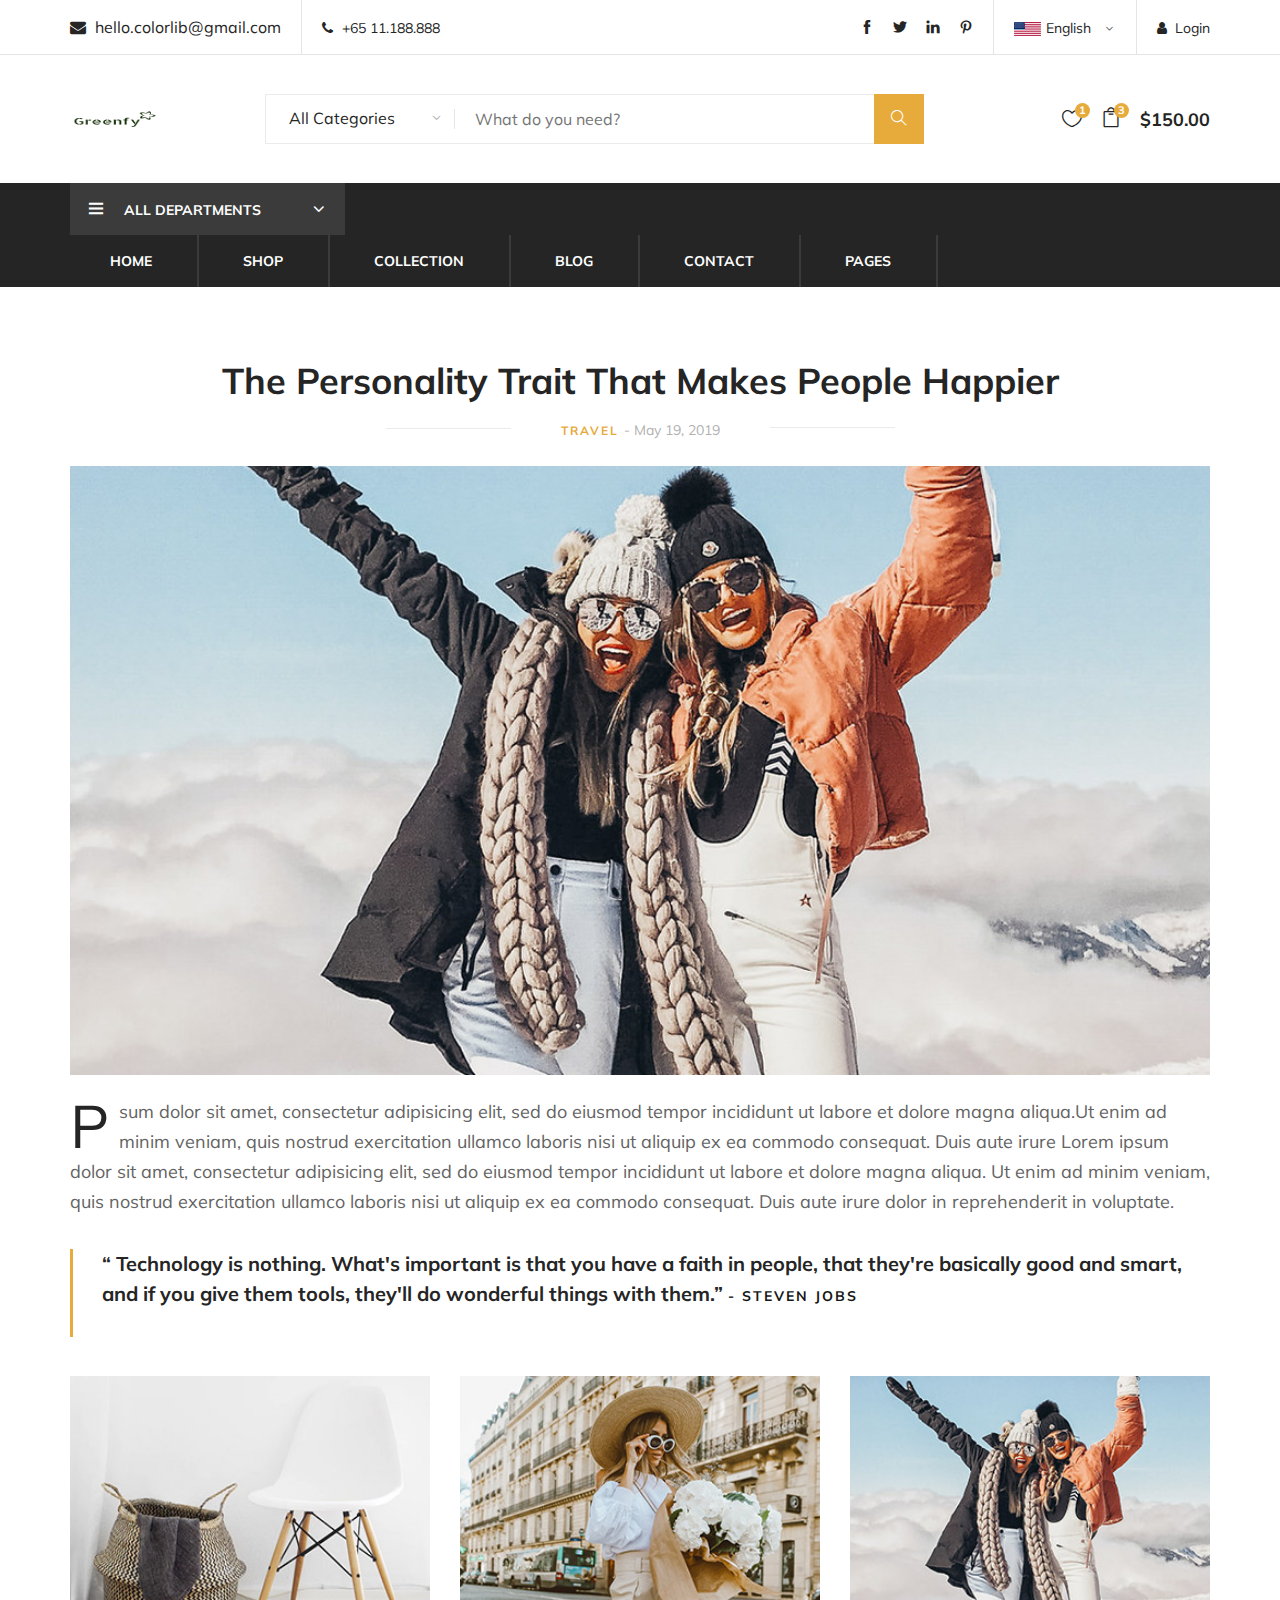
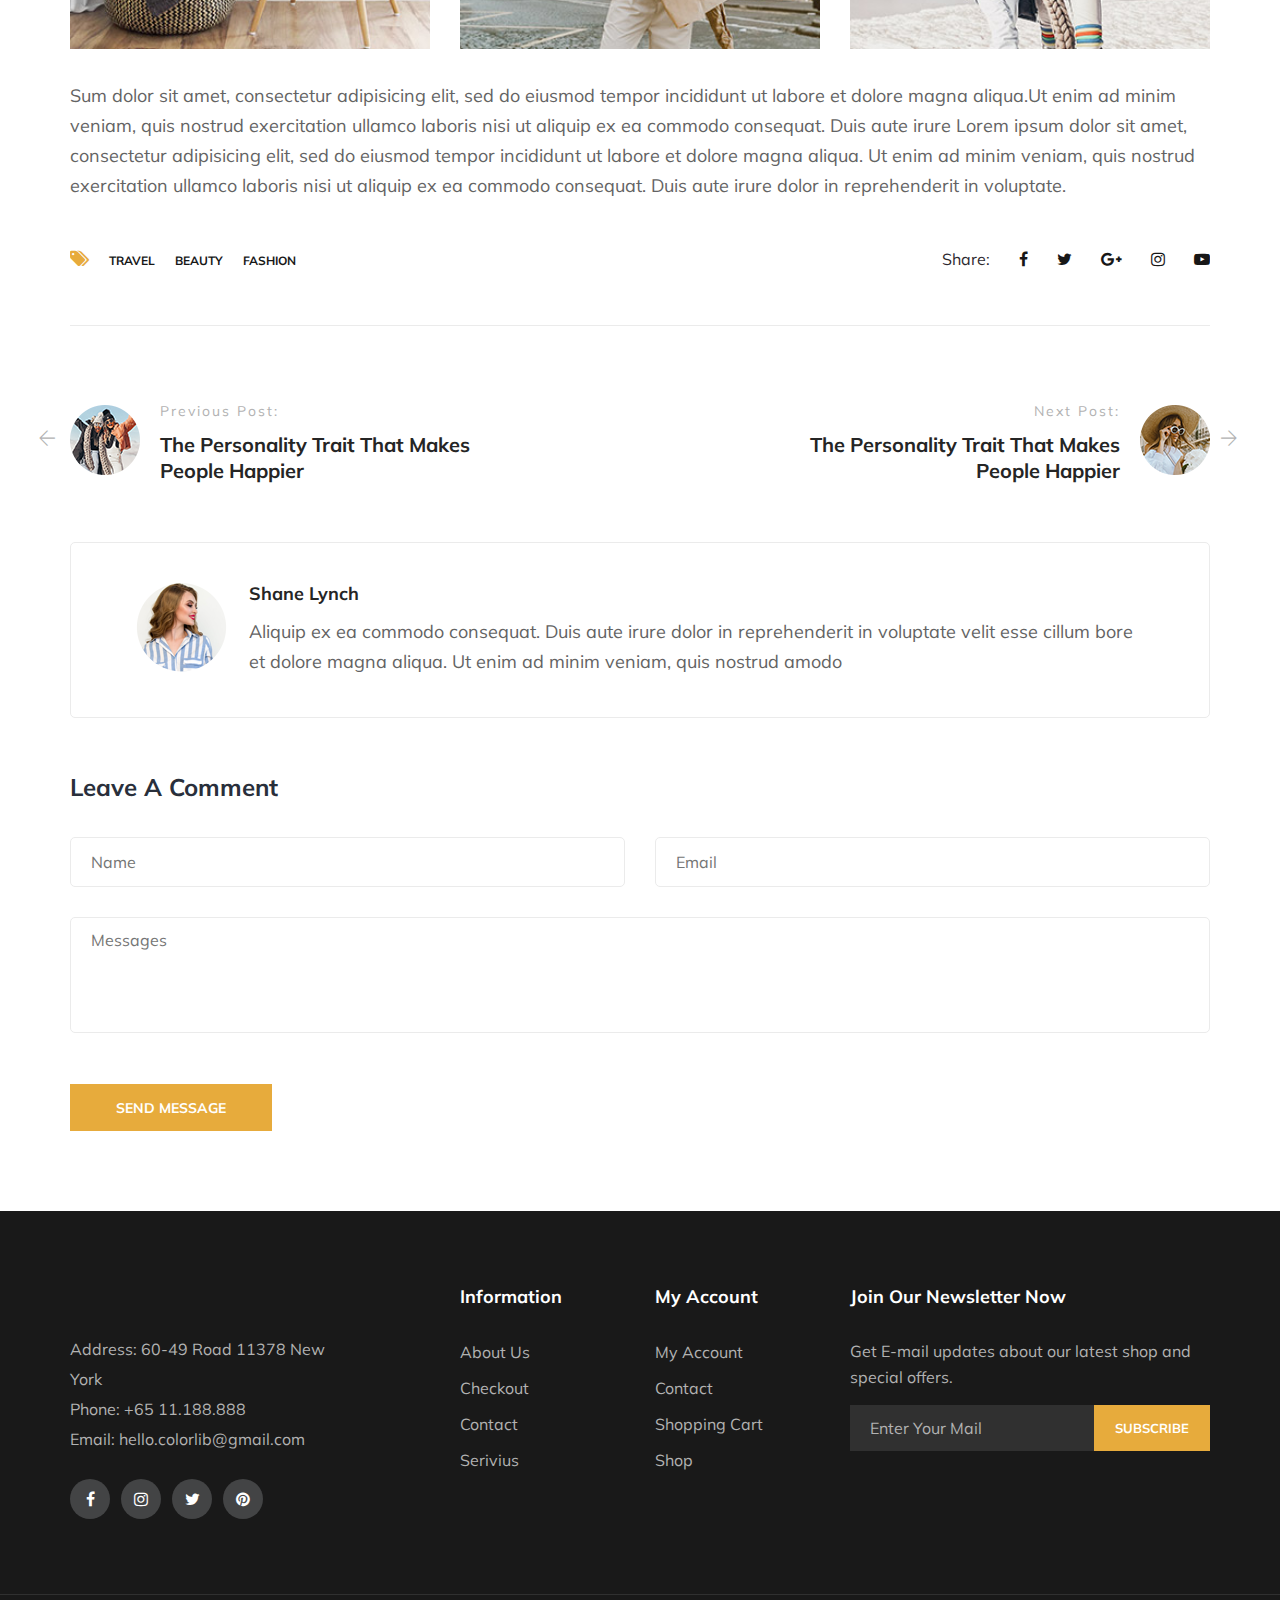
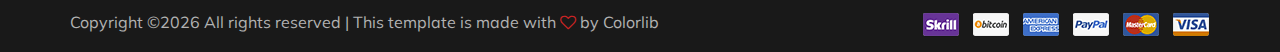
==== commit 2de28c67: "updated layout" ====
--- a/GreenfyTemplate/blog-details.html
+++ b/GreenfyTemplate/blog-details.html
@@ -320,39 +320,6 @@
     </section>
     <!-- Blog Details Section End -->
 
-    <!-- Partner Logo Section Begin -->
-    <div class="partner-logo">
-        <div class="container">
-            <div class="logo-carousel owl-carousel">
-                <div class="logo-item">
-                    <div class="tablecell-inner">
-                        <img src="img/logo-carousel/logo-1.png" alt="">
-                    </div>
-                </div>
-                <div class="logo-item">
-                    <div class="tablecell-inner">
-                        <img src="img/logo-carousel/logo-2.png" alt="">
-                    </div>
-                </div>
-                <div class="logo-item">
-                    <div class="tablecell-inner">
-                        <img src="img/logo-carousel/logo-3.png" alt="">
-                    </div>
-                </div>
-                <div class="logo-item">
-                    <div class="tablecell-inner">
-                        <img src="img/logo-carousel/logo-4.png" alt="">
-                    </div>
-                </div>
-                <div class="logo-item">
-                    <div class="tablecell-inner">
-                        <img src="img/logo-carousel/logo-5.png" alt="">
-                    </div>
-                </div>
-            </div>
-        </div>
-    </div>
-    <!-- Partner Logo Section End -->
 
     <!-- Footer Section Begin -->
     <footer class="footer-section">
--- a/GreenfyTemplate/css/style.css
+++ b/GreenfyTemplate/css/style.css
@@ -816,7 +816,15 @@
 .slicknav_menu {
 	display: none;
 }
-
+/*-------------------- flag ----------------*/
+.ht-right .lan-selector .ddcommon .ddTitle .ddTitleText img {
+	width: 32px;
+	height: 14px;
+}
+.ht-right .lan-selector .ddcommon .ddChild ul li img{
+	width: 32px;
+	height: 14px;
+}
 /*---------------------
   Hero Section
 -----------------------*/
@@ -1005,6 +1013,7 @@
 
 .single-banner img {
 	min-width: 100%;
+	min-height: 300px;
 }
 
 .single-banner .inner-text {
